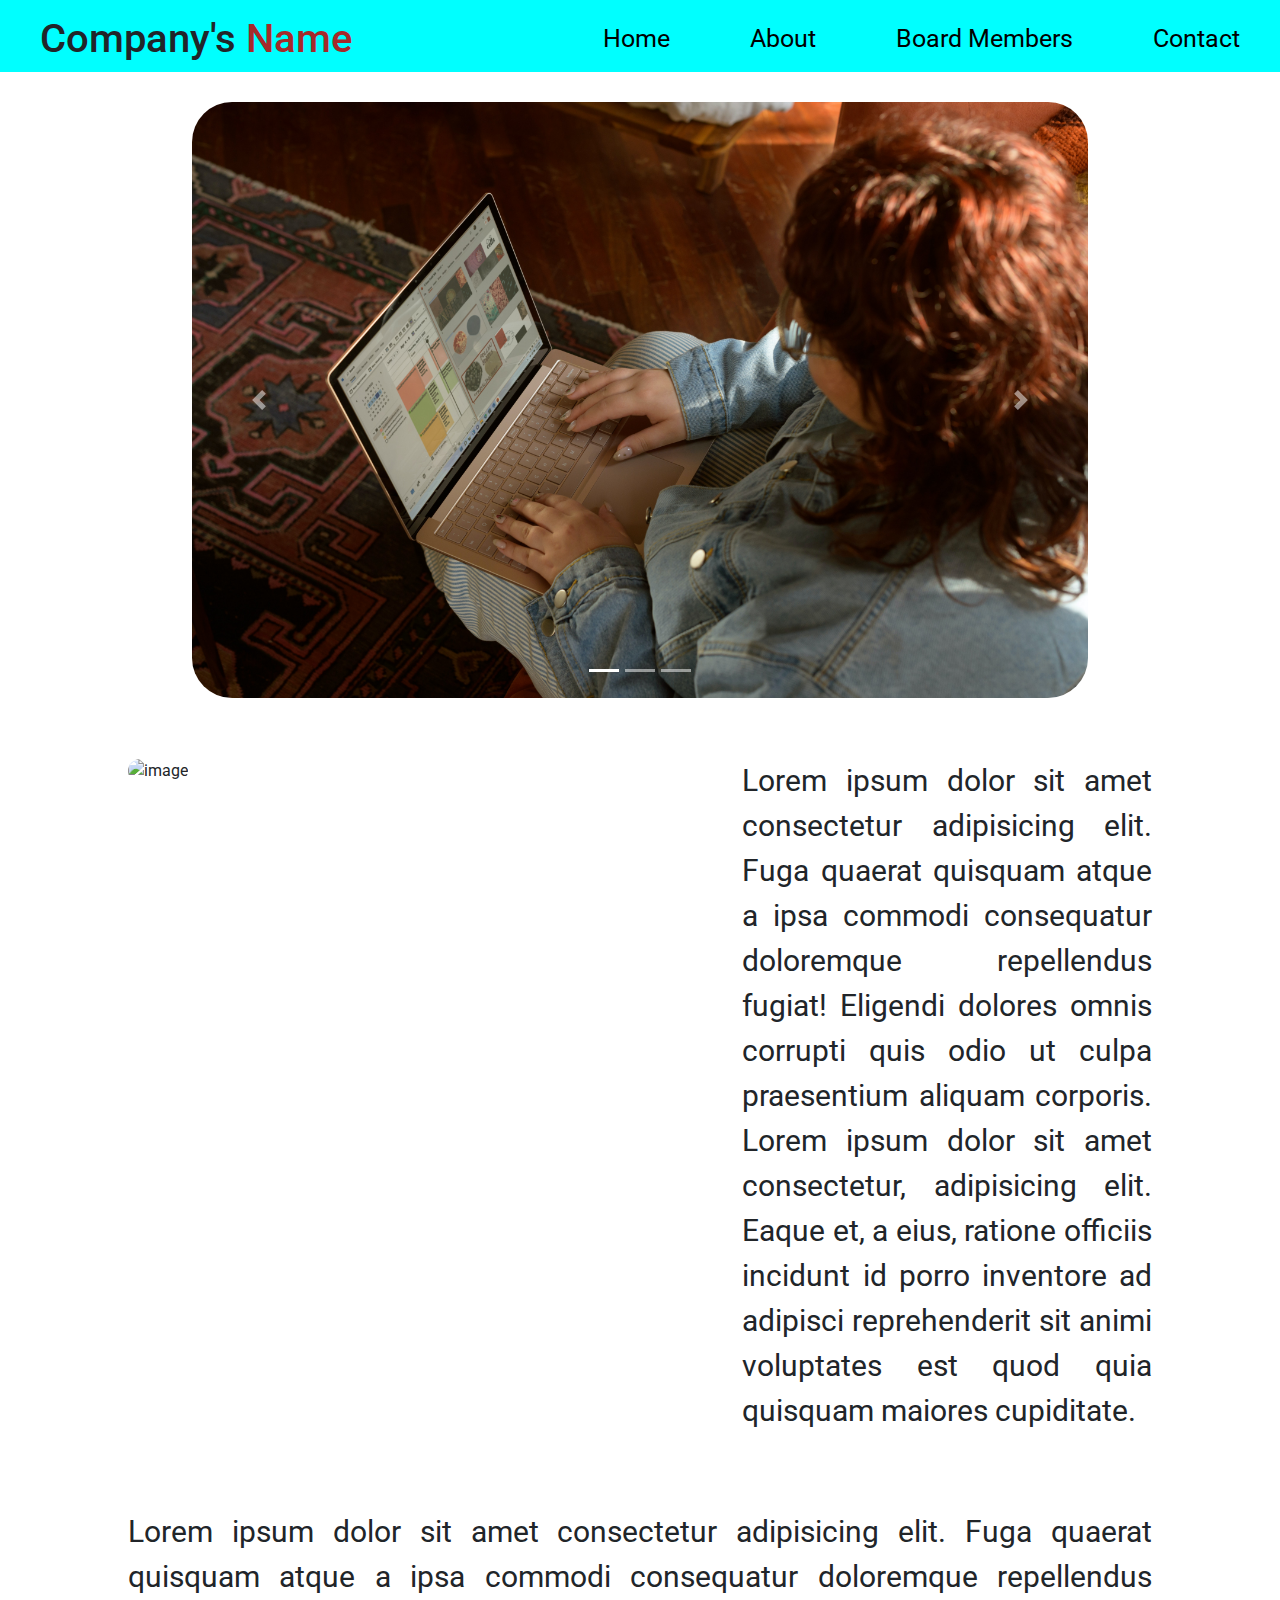
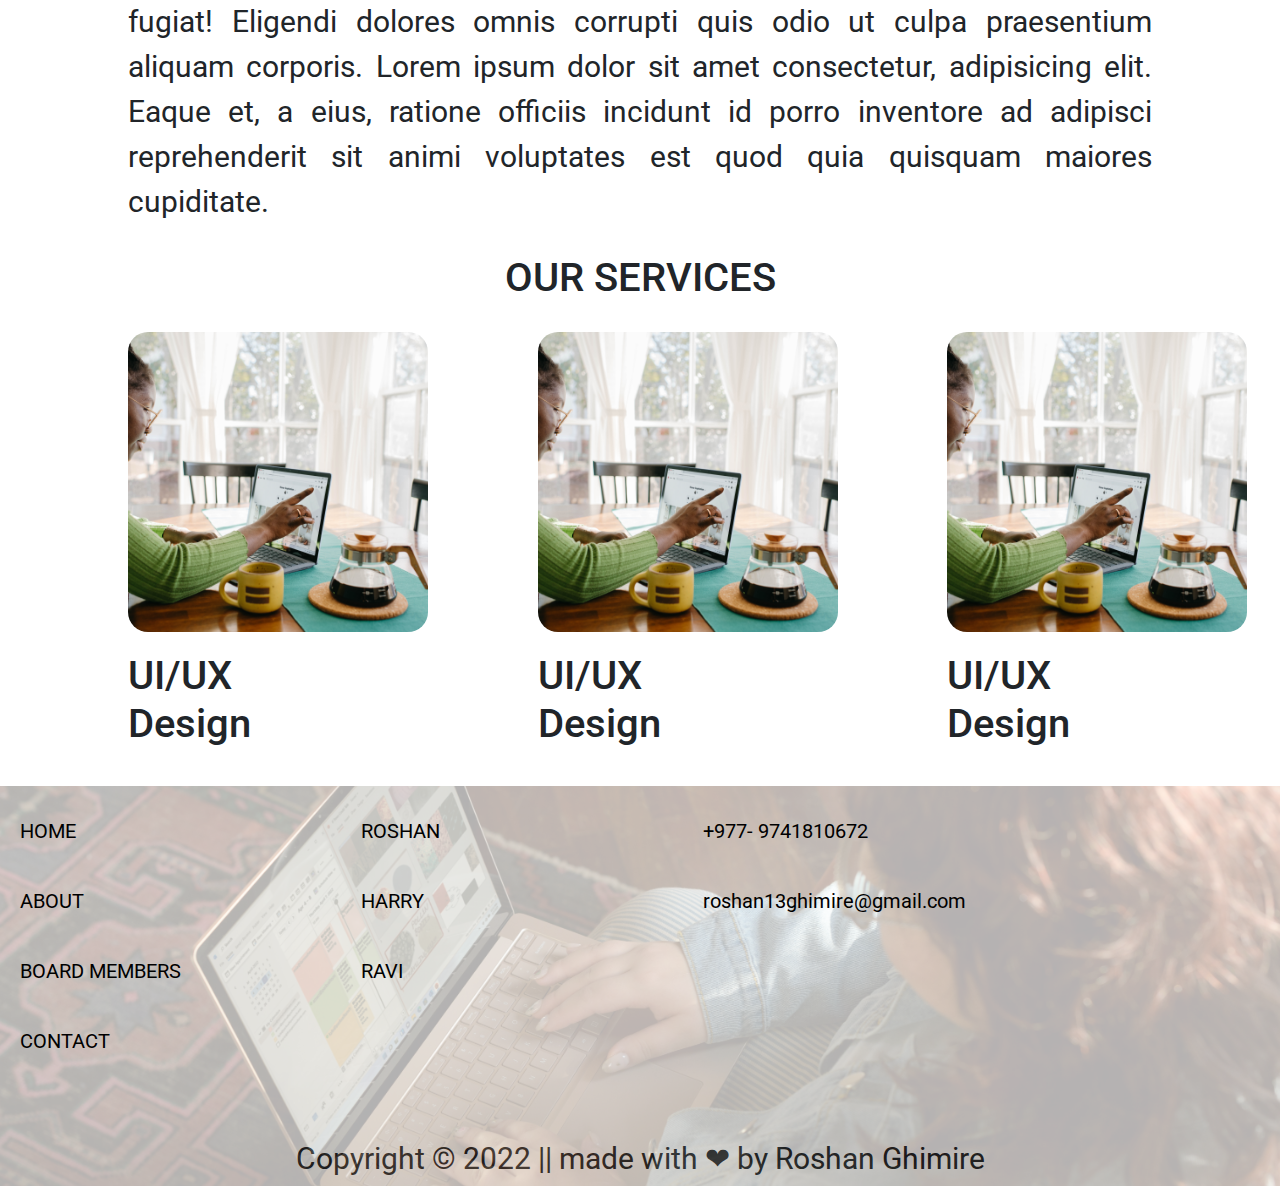
==== index.html @ 7d9ab2e5 "updated index.html" ====
<!DOCTYPE html>
<html lang="en">

<head>
    <meta charset="UTF-8">
    <meta http-equiv="X-UA-Compatible" content="IE=edge">
    <meta name="viewport" content="width=device-width, initial-scale=1, shrink-to-fit=no">
    <!-- <CSS> -->
    <link rel="stylesheet" href="style.css" />
    <!-- </CSS> -->

    <!-- <Font Awesome CDN> -->
    <link rel="stylesheet" href="https://cdnjs.cloudflare.com/ajax/libs/font-awesome/6.1.1/css/all.min.css"
        integrity="sha512-KfkfwYDsLkIlwQp6LFnl8zNdLGxu9YAA1QvwINks4PhcElQSvqcyVLLD9aMhXd13uQjoXtEKNosOWaZqXgel0g=="
        crossorigin="anonymous" referrerpolicy="no-referrer" />
    <!-- </Font Awesome CDN> -->

    <!-- <BOOTSTRAP> -->
    <link rel="stylesheet" href="https://cdn.jsdelivr.net/npm/bootstrap@4.3.1/dist/css/bootstrap.min.css"
        integrity="sha384-ggOyR0iXCbMQv3Xipma34MD+dH/1fQ784/j6cY/iJTQUOhcWr7x9JvoRxT2MZw1T" crossorigin="anonymous">
    <!-- </BOOTSTRAP> -->

    <title>Company Name || Home Page</title>
</head>

<body class="body">
    <!-- <Header> -->
    <div class="main">
        <header class="header flex flex-sb f-25">
            <div class="company-name f-20">
                <h1 class="company-name-text">Company's <span class="span-name">Name</span></h1>
            </div>
            <div class="nav" id="navbar">
                <ul class="nav-list">
                    <li class="nav-list-item"><a class="nav-list-item-links" href="#">Home</a></li>
                    <li class="nav-list-item"><a class="nav-list-item-links" href="#">About</a></li>
                    <li class="nav-list-item"><a class="nav-list-item-links" href="board.html">Board Members</a></li>
                    <li class="nav-list-item"><a class="nav-list-item-links" href="#">Contact</a></li>
                </ul>
            </div>
        </header>
        <a href="javascript:void(0);" class="icon" onclick="myFunction()"><i class="fa-solid fa-bars f-30"></i></a>


        <!-- </Header> -->

        <!-- <Carousel> -->

        <div id="carouselExampleIndicators" class="carousel slide wd-70" data-ride="carousel">
            <ol class="carousel-indicators">
                <li data-target="#carouselExampleIndicators" data-slide-to="0" class="active"></li>
                <li data-target="#carouselExampleIndicators" data-slide-to="1"></li>
                <li data-target="#carouselExampleIndicators" data-slide-to="2"></li>
            </ol>
            <div class="carousel-inner">
                <div class="carousel-item active">
                    <img class="d-block w-100" src="images/img3.jpg" alt="First slide">
                </div>
                <div class="carousel-item">
                    <img class="d-block w-100" src="images/img2.jpg" alt="Second slide">
                </div>
                <div class="carousel-item">
                    <img class="d-block w-100" src="images/img1.jpg" alt="Third slide">
                </div>
            </div>
            <a class="carousel-control-prev" href="#carouselExampleIndicators" role="button" data-slide="prev">
                <span class="carousel-control-prev-icon" aria-hidden="true"></span>
                <span class="sr-only">Previous</span>
            </a>
            <a class="carousel-control-next" href="#carouselExampleIndicators" role="button" data-slide="next">
                <span class="carousel-control-next-icon" aria-hidden="true"></span>
                <span class="sr-only">Next</span>
            </a>
        </div>
        <!-- </Carousel> -->

        <!-- <Image Text Section> -->
        <div class="image-text-section flex flex-sb wd-80 flex-col r-wd-95">
            <div class="image-section">
                <img class = "section-image" src="images/img2.jpg" height="424px" width="636px" alt="image" />
            </div>
            <div class="text-section wd-40">
                <p class="text text-justify f-30">Lorem ipsum dolor sit amet consectetur adipisicing elit. Fuga quaerat quisquam atque a
                    ipsa commodi consequatur doloremque repellendus fugiat! Eligendi dolores omnis corrupti quis odio ut
                    culpa praesentium aliquam corporis.
                    Lorem ipsum dolor sit amet consectetur, adipisicing elit. Eaque et, a eius, ratione officiis
                    incidunt id porro inventore ad adipisci reprehenderit sit animi voluptates est quod quia quisquam
                    maiores cupiditate.
                </p>
            </div>
        </div>
        <!-- </Image Text Section> -->

        <!-- <Only Text Section> -->

            <div class="only-text wd-80 r-wd-95">
                <p class="text text-justify f-30">Lorem ipsum dolor sit amet consectetur adipisicing elit. Fuga quaerat quisquam atque a
                    ipsa commodi consequatur doloremque repellendus fugiat! Eligendi dolores omnis corrupti quis odio ut
                    culpa praesentium aliquam corporis.
                    Lorem ipsum dolor sit amet consectetur, adipisicing elit. Eaque et, a eius, ratione officiis
                    incidunt id porro inventore ad adipisci reprehenderit sit animi voluptates est quod quia quisquam
                    maiores cupiditate.
                </p>
            </div>
        <!-- </Only Text Section> -->
    </div>

    <!-- <Services> -->

        <div class="services  wd-80">
            <div class="our-services">
                <h1 class="our-services-text">OUR SERVICES</h1>
            </div>
            <div class="services-content flex flex-sb flex-col r-wd-90">
                <div class="services-card wd-20 ">
                    <img src="images/img1.jpg" alt="images" height="300px" width="300px" />
                    <h1 class = "image-name r-fs-20">UI/UX Design</h1>
                </div>
                <div class="services-card wd-20 ">
                    <img src="images/img1.jpg" alt="images" height="300px" width="300px" />
                    <h1 class = "image-name r-fs-20">UI/UX Design</h1>
                </div>
                <div class="services-card wd-20 ">
                    <img src="images/img1.jpg" alt="images" height="300px" width="300px" />
                    <h1 class = "image-name r-fs-20">UI/UX Design</h1>
                </div>
            </div>
        </div>
    <!-- </Services> -->

    <!-- <Footer> -->
        <div class="footer">
            <img class  = "footer-image" src = "images/img3.jpg" height="100%"  width="100%"/>
            <div class="footer-navs flex flex-col">
                <div class="footer-nav">
                    <ul class="footer-nav-list">
                        <li class="footer-nav-list-item"><a href = "#" class  = "footer-nav-list-item-link" >HOME</a></li>
                        <li class="footer-nav-list-item"><a href = "#" class  = "footer-nav-list-item-link" >ABOUT</a></li>
                        <li class="footer-nav-list-item"><a href = "#" class  = "footer-nav-list-item-link" >BOARD MEMBERS</a></li>
                        <li class="footer-nav-list-item"><a href = "#" class  = "footer-nav-list-item-link" >CONTACT</a></li>
                    </ul>
                </div>
                <div class="footer-nav">
                    <ul class="footer-nav-list">
                        <li class="footer-nav-list-item"><a href = "#" class  = "footer-nav-list-item-link" >ROSHAN</a></li>
                        <li class="footer-nav-list-item"><a href = "#" class  = "footer-nav-list-item-link" >HARRY</a></li>
                        <li class="footer-nav-list-item"><a href = "#" class  = "footer-nav-list-item-link" >RAVI</a></li>
                    </ul>
                </div>
                <div class="footer-nav">
                    <ul class="footer-nav-list">
                        <li class="footer-nav-list-item"><a href = "#" class  = "footer-nav-list-item-link" >+977- 9741810672</a></li>
                        <li class="footer-nav-list-item"><a href = "#" class  = "footer-nav-list-item-link" >roshan13ghimire@gmail.com</a></li>
                    </ul>
                </div>
                
            </div>
            <div class = "copyright">Copyright © 2022 || made with ❤ by Roshan Ghimire</div>
        </div>
    <!-- </Footer> -->

    <!-- <BOOTSTRAP> -->
    <script src="https://code.jquery.com/jquery-3.3.1.slim.min.js"
        integrity="sha384-q8i/X+965DzO0rT7abK41JStQIAqVgRVzpbzo5smXKp4YfRvH+8abtTE1Pi6jizo"
        crossorigin="anonymous"></script>
    <script src="https://cdn.jsdelivr.net/npm/popper.js@1.14.7/dist/umd/popper.min.js"
        integrity="sha384-UO2eT0CpHqdSJQ6hJty5KVphtPhzWj9WO1clHTMGa3JDZwrnQq4sF86dIHNDz0W1"
        crossorigin="anonymous"></script>
    <script src="https://cdn.jsdelivr.net/npm/bootstrap@4.3.1/dist/js/bootstrap.min.js"
        integrity="sha384-JjSmVgyd0p3pXB1rRibZUAYoIIy6OrQ6VrjIEaFf/nJGzIxFDsf4x0xIM+B07jRM"
        crossorigin="anonymous"></script>
    <!-- </BOOTSTRAP> -->

    <!-- <JS> -->

    <script>
        function myFunction() {
            var x = document.getElementById("navbar");
            if (x.className === "nav") {
                x.className += " responsive";
            } else {
                x.className = "nav";
            }
        }
    </script>
    <!-- </JS> -->
</body>

</html>
---- style.css ----
@import url('https://fonts.googleapis.com/css2?family=Roboto&display=swap');

:root {
  --font:'Roboto', sans-serif;
  --darkblue: rgba(83, 117, 226, 0.96);
  --lightblue:rgba(83, 117, 226, 0.15);
  --grayfont:rgba(92, 97, 110, 1);
  --red:rgba(253, 84, 84, 0.98);
  --graybg:rgba(92, 97, 110, 1)
  --black:rgba(0, 0, 0, 1);
  --white:rgba(255,255,255,1);
}

*{
    margin:0px;
    padding:0px;
    font-family:var(--font);
    box-sizing: border-box;
}
.flex{
    display:flex;
}
.flex-sb{
   justify-content: space-between; 
}
.f-50{
    font-size: 50px;
}
.f-30{
    font-size: 30px;
}
.f-25{
    font-size: 25px;
}
.f-20{
    font-size: 20px;
}
.wd-20{
    width: 20%;
}
.wd-70{
    width:70%;
}
.wd-80{
    width:80%;
}
.wd-40{
    width: 40%;
}
.text-justify{
    text-align: justify;
}

/* NAV */
.main{
    position: relative;
}
.header{
    height:8vh;
    background-color: aqua;
}
.company-name{
    padding:15px 40px;
}
.span-name{
    color:brown
}
.nav-list{
    list-style: none;
}
.nav-list-item{
    float:left;
    padding:20px 40px;
    cursor:pointer;
}
.nav-list-item-links{
    color:black;  
    text-decoration: none;
}
.nav-list-item-links:hover{
    color:crimson;
}
.fa-solid.fa-bars {
    display: none;
    color:black;
    position: absolute;
    top:15px;
    right:7%;
    z-index:2;
}

/* Carousel */

.carousel{
    margin:30px auto;
}
.d-block{
    border-radius:40px;
}

/* Image-Text-Section */

.image-text-section{
    margin:60px auto;
}
.section-image{
    object-fit: cover;
    border-radius: 20px;
}

/* Only-Text-Section */

.only-text{
    margin:20px auto;
}

/* Services */

.services{
    margin:30px auto;
}
.our-services-text{
    text-align: center;
    margin:30px;
}
.services-content{
    flex-wrap: wrap;
}
.services-card img{
    border-radius:20px;
    object-fit: cover;
    margin-bottom: 20px;
}
.services-card img:hover{
    transform: scale(1.1);
}

/* Footer */

.footer{
    height:400px;
    position: relative;
    
}
.footer-image{
    object-fit: cover;
    opacity: 0.3;
}
.footer-navs{
    position: absolute;
    top:0;
    width:80%;
    margin:10px 20px;
}
.footer-nav{
    width: 40%;
}
.footer-nav-list-item{
    list-style-type: none;
    padding:20px 0px;
    
}
.footer-nav-list-item-link{
    font-size: 20px;
    color:black;

}
.copyright{
    font-size: 30px;
    margin-top:-50px;
    text-align: center;
}







@media screen and (max-width: 1200px) {
    .flex-col{
        flex-direction: column;
    }
    .company-name-text{
        padding:5px;
        font-size: 20px;
    }
    .nav-list-item{
        font-size: 20px;
        padding:20px;
    }
    .image-section{
        margin-right:30px;
    }
    .text{
        margin-top:0px;
        font-size:20px;
        margin-right:30px;
    }
    .r-wd-90{
        width: 90%;
    }
    .r-wd-100{
        width: 100%;
    }
    .image-name{
        text-align: left;
    }
    .services-card{
        width: 70%;
        margin:40px auto;
    }
    .services-card img{
        height: 400px;
        width:400px;
    }
    .footer{
        height:800px;
        position: relative;
        
    }

}

@media screen and (max-width: 997px) {
    .flex-col{
        flex-direction: column;
    }
    .r-wd-90{
        width: 90%;
    }
    .r-fs-20{
        font-size: 20px;
    }
    .main{
        position: relative;
    }
    .company-name-text{
        font-size: 23px;
    }
    .nav-list-item{
        display: none;
    }
    i{
        display: block !important;
    }
    .image-name{
        text-align: left;
    }

    .responsive .nav-list-item{
        float:none;
        display: block;
        color:black;
        text-align: left;
        margin-top:70px;
    }
    .responsive .nav-list{
        height:100vh;
        background-color: aqua;
        transition: all ease 1s;
        z-index:1;
    }
    .image-text-section{
        margin-right:40px;
    }
    .section-image{
        width: 90%;
    }
    .text-section{
        width: 90%;
        margin-left: 0px;
    }
    .only-text{
        margin-right: 40px;
    }
    .services-card{
        margin:40px auto;
    }
    .image-name{
        text-align: left;
    }
    .services-card img{
        height: 200px;
        width:200px;
    }
    .footer{
        height:800px;
        position: relative;   
    }
    .copyright{
        margin-top:-80px;
    }
    
}
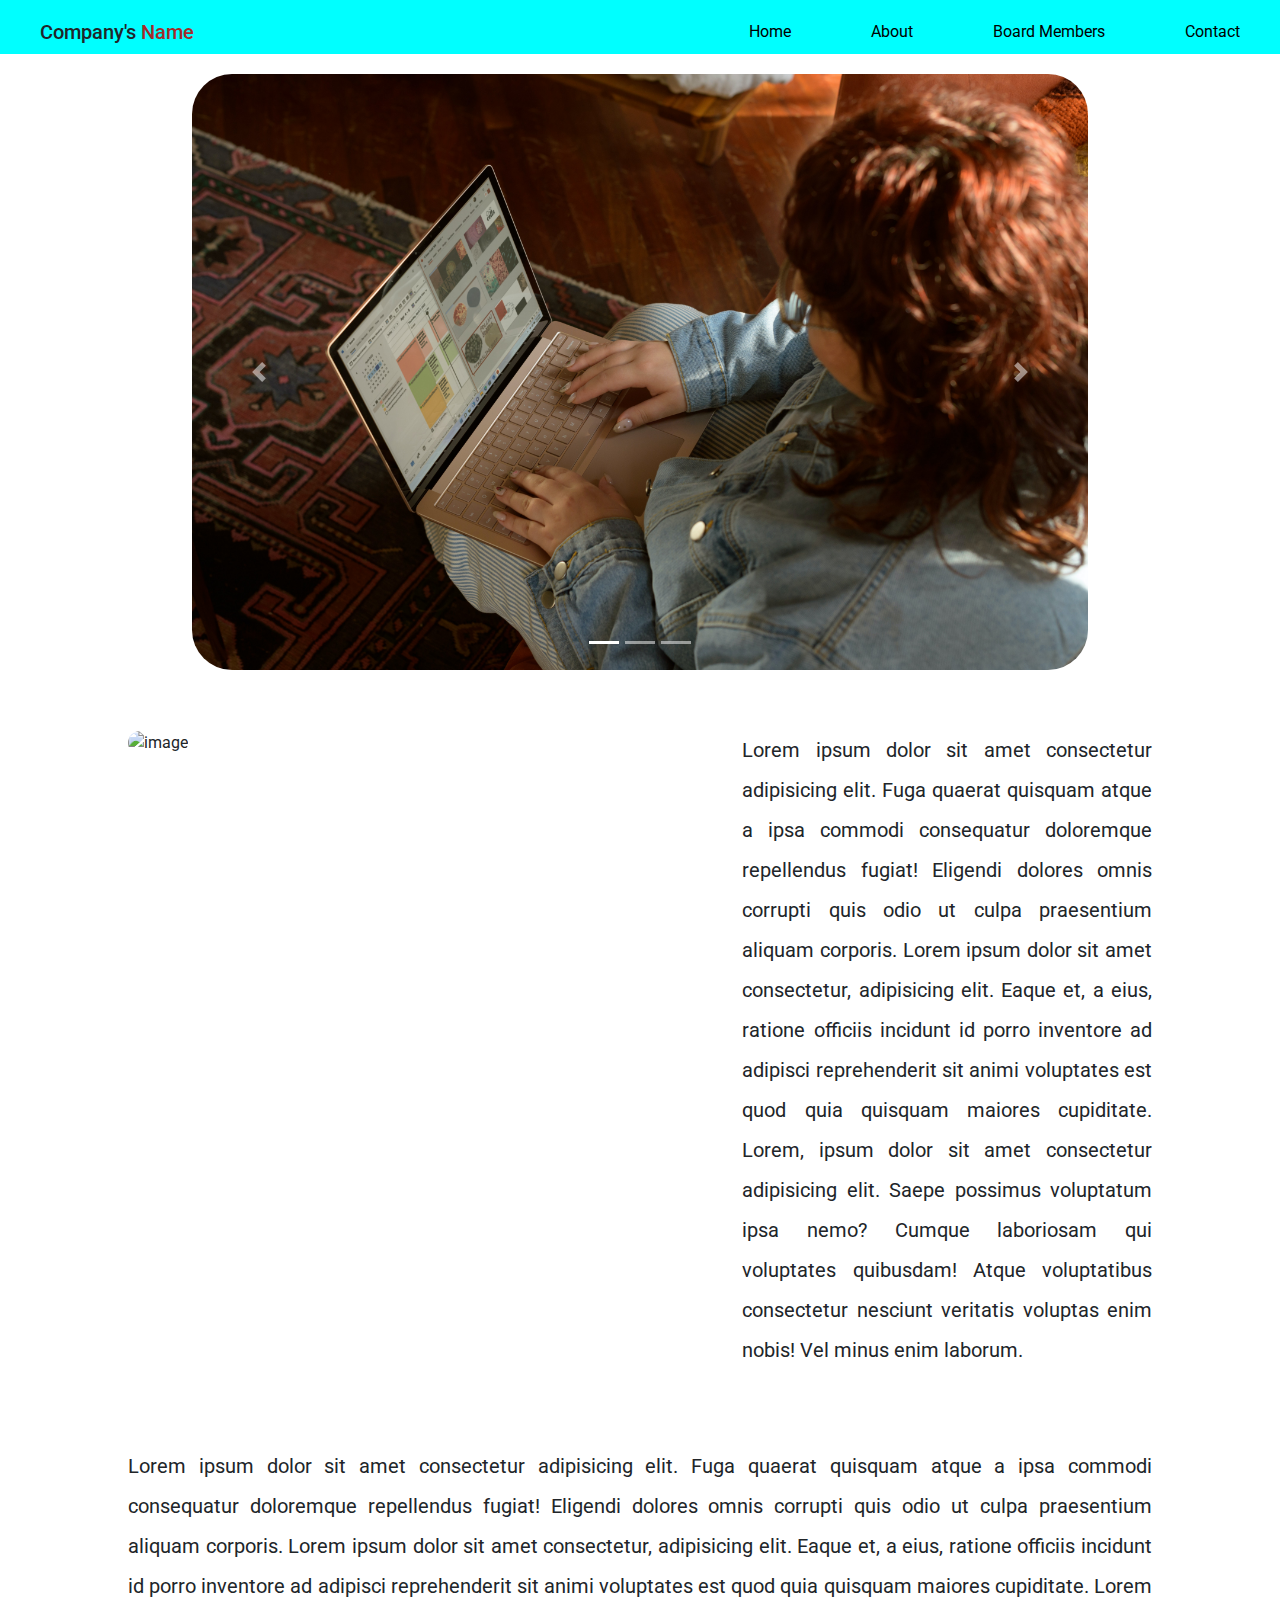
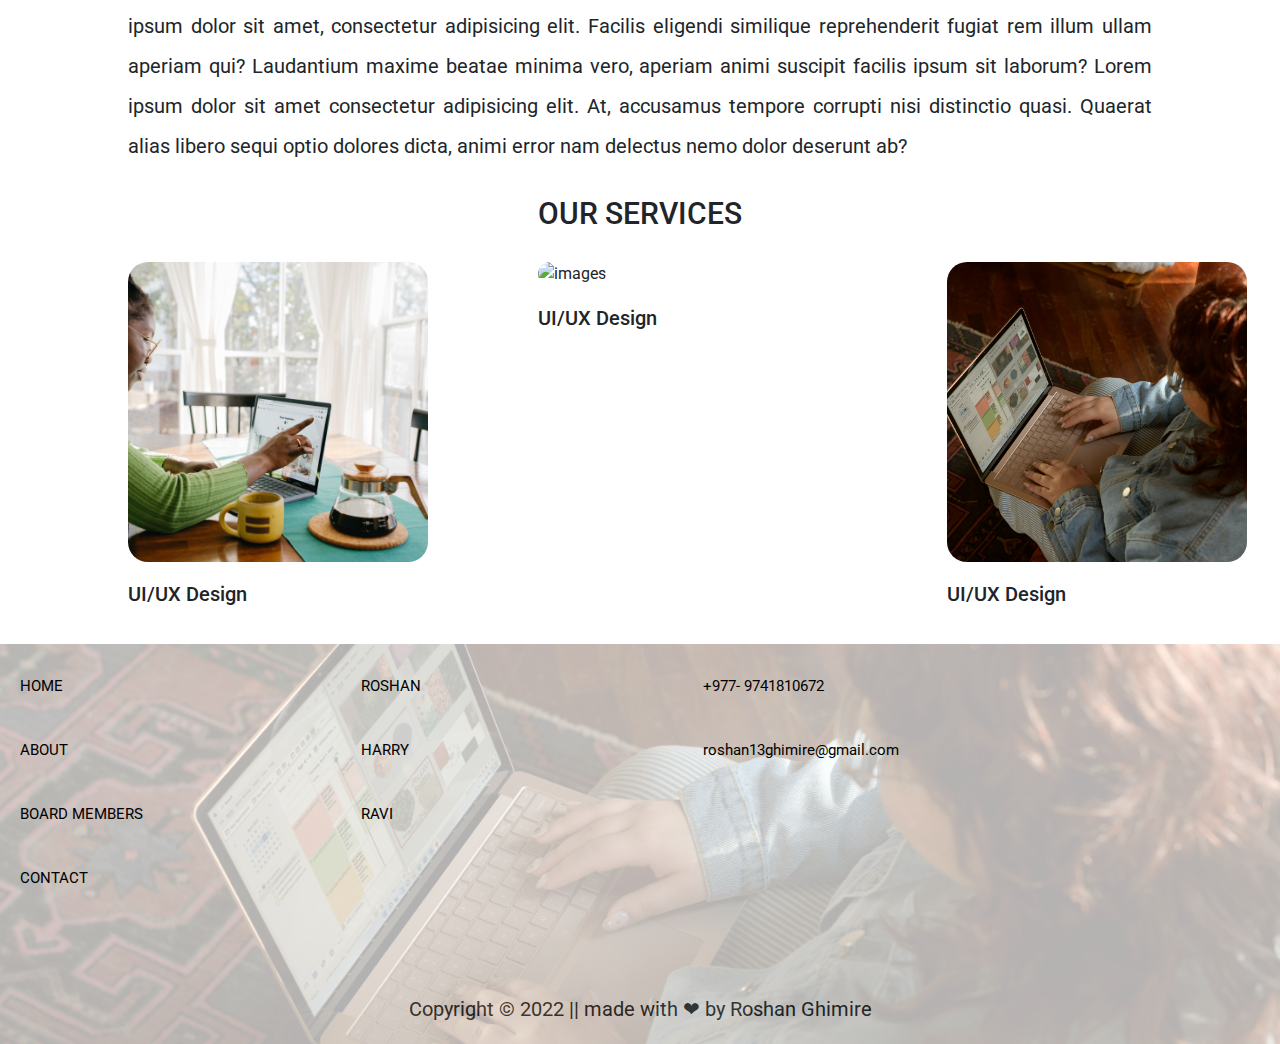
==== commit 1c9da698: "Updated Font size and Line Height" ====
--- a/index.html
+++ b/index.html
@@ -26,16 +26,18 @@
 <body class="body">
     <!-- <Header> -->
     <div class="main">
-        <header class="header flex flex-sb f-25">
-            <div class="company-name f-20">
-                <h1 class="company-name-text">Company's <span class="span-name">Name</span></h1>
+        <header class="header flex flex-sb">
+            <div class="company-name">
+                <h1 class="company-name-text f-20">Company's <span class="span-name">Name</span></h1>
             </div>
             <div class="nav" id="navbar">
                 <ul class="nav-list">
                     <li class="nav-list-item"><a class="nav-list-item-links" href="#">Home</a></li>
-                    <li class="nav-list-item"><a class="nav-list-item-links" href="#">About</a></li>
-                    <li class="nav-list-item"><a class="nav-list-item-links" href="board.html">Board Members</a></li>
-                    <li class="nav-list-item"><a class="nav-list-item-links" href="#">Contact</a></li>
+                    <li class="nav-list-item"><a class="nav-list-item-links" href="pages/about-us.html">About</a></li>
+                    <li class="nav-list-item"><a class="nav-list-item-links" href="pages/board.html">Board Members</a>
+                    </li>
+                    <li class="nav-list-item"><a class="nav-list-item-links" href="pages/contact-us.html">Contact</a>
+                    </li>
                 </ul>
             </div>
         </header>
@@ -77,15 +79,19 @@
         <!-- <Image Text Section> -->
         <div class="image-text-section flex flex-sb wd-80 flex-col r-wd-95">
             <div class="image-section">
-                <img class = "section-image" src="images/img2.jpg" height="424px" width="636px" alt="image" />
+                <img class="section-image" src="images/img2.jpg" height="424px" width="636px" alt="image" />
             </div>
             <div class="text-section wd-40">
-                <p class="text text-justify f-30">Lorem ipsum dolor sit amet consectetur adipisicing elit. Fuga quaerat quisquam atque a
+                <p class="text text-justify f-20">Lorem ipsum dolor sit amet consectetur adipisicing elit. Fuga quaerat
+                    quisquam atque a
                     ipsa commodi consequatur doloremque repellendus fugiat! Eligendi dolores omnis corrupti quis odio ut
                     culpa praesentium aliquam corporis.
                     Lorem ipsum dolor sit amet consectetur, adipisicing elit. Eaque et, a eius, ratione officiis
                     incidunt id porro inventore ad adipisci reprehenderit sit animi voluptates est quod quia quisquam
                     maiores cupiditate.
+                    Lorem, ipsum dolor sit amet consectetur adipisicing elit. Saepe possimus voluptatum ipsa nemo?
+                    Cumque laboriosam qui voluptates quibusdam! Atque voluptatibus consectetur nesciunt veritatis
+                    voluptas enim nobis! Vel minus enim laborum.
                 </p>
             </div>
         </div>
@@ -93,70 +99,79 @@
 
         <!-- <Only Text Section> -->
 
-            <div class="only-text wd-80 r-wd-95">
-                <p class="text text-justify f-30">Lorem ipsum dolor sit amet consectetur adipisicing elit. Fuga quaerat quisquam atque a
-                    ipsa commodi consequatur doloremque repellendus fugiat! Eligendi dolores omnis corrupti quis odio ut
-                    culpa praesentium aliquam corporis.
-                    Lorem ipsum dolor sit amet consectetur, adipisicing elit. Eaque et, a eius, ratione officiis
-                    incidunt id porro inventore ad adipisci reprehenderit sit animi voluptates est quod quia quisquam
-                    maiores cupiditate.
-                </p>
-            </div>
+        <div class="only-text wd-80 r-wd-95">
+            <p class="text text-justify f-20">Lorem ipsum dolor sit amet consectetur adipisicing elit. Fuga quaerat
+                quisquam atque a
+                ipsa commodi consequatur doloremque repellendus fugiat! Eligendi dolores omnis corrupti quis odio ut
+                culpa praesentium aliquam corporis.
+                Lorem ipsum dolor sit amet consectetur, adipisicing elit. Eaque et, a eius, ratione officiis
+                incidunt id porro inventore ad adipisci reprehenderit sit animi voluptates est quod quia quisquam
+                maiores cupiditate.
+                Lorem ipsum dolor sit amet, consectetur adipisicing elit. Facilis eligendi similique reprehenderit
+                fugiat rem illum ullam aperiam qui? Laudantium maxime beatae minima vero, aperiam animi suscipit facilis
+                ipsum sit laborum?
+                Lorem ipsum dolor sit amet consectetur adipisicing elit. At, accusamus tempore corrupti nisi distinctio
+                quasi. Quaerat alias libero sequi optio dolores dicta, animi error nam delectus nemo dolor deserunt ab?
+            </p>
+        </div>
         <!-- </Only Text Section> -->
     </div>
 
     <!-- <Services> -->
 
-        <div class="services  wd-80">
-            <div class="our-services">
-                <h1 class="our-services-text">OUR SERVICES</h1>
-            </div>
-            <div class="services-content flex flex-sb flex-col r-wd-90">
-                <div class="services-card wd-20 ">
-                    <img src="images/img1.jpg" alt="images" height="300px" width="300px" />
-                    <h1 class = "image-name r-fs-20">UI/UX Design</h1>
-                </div>
-                <div class="services-card wd-20 ">
-                    <img src="images/img1.jpg" alt="images" height="300px" width="300px" />
-                    <h1 class = "image-name r-fs-20">UI/UX Design</h1>
-                </div>
-                <div class="services-card wd-20 ">
-                    <img src="images/img1.jpg" alt="images" height="300px" width="300px" />
-                    <h1 class = "image-name r-fs-20">UI/UX Design</h1>
-                </div>
-            </div>
-        </div>
+    <div class="services  wd-80">
+        <div class="our-services">
+            <h1 class="our-services-text f-30">OUR SERVICES</h1>
+        </div>
+        <div class="services-content flex flex-sb flex-col r-wd-90">
+            <div class="services-card wd-20 ">
+                <img src="images/img1.jpg" alt="images" height="300px" width="300px" />
+                <h1 class="image-name f-20 r-fs-20">UI/UX Design</h1>
+            </div>
+            <div class="services-card wd-20 ">
+                <img src="images/img2.jpg" alt="images" height="300px" width="300px" />
+                <h1 class="image-name f-20 r-fs-20">UI/UX Design</h1>
+            </div>
+            <div class="services-card wd-20 ">
+                <img src="images/img3.jpg" alt="images" height="300px" width="300px" />
+                <h1 class="image-name f-20 r-fs-20">UI/UX Design</h1>
+            </div>
+        </div>
+    </div>
     <!-- </Services> -->
 
     <!-- <Footer> -->
-        <div class="footer">
-            <img class  = "footer-image" src = "images/img3.jpg" height="100%"  width="100%"/>
-            <div class="footer-navs flex flex-col">
-                <div class="footer-nav">
-                    <ul class="footer-nav-list">
-                        <li class="footer-nav-list-item"><a href = "#" class  = "footer-nav-list-item-link" >HOME</a></li>
-                        <li class="footer-nav-list-item"><a href = "#" class  = "footer-nav-list-item-link" >ABOUT</a></li>
-                        <li class="footer-nav-list-item"><a href = "#" class  = "footer-nav-list-item-link" >BOARD MEMBERS</a></li>
-                        <li class="footer-nav-list-item"><a href = "#" class  = "footer-nav-list-item-link" >CONTACT</a></li>
-                    </ul>
-                </div>
-                <div class="footer-nav">
-                    <ul class="footer-nav-list">
-                        <li class="footer-nav-list-item"><a href = "#" class  = "footer-nav-list-item-link" >ROSHAN</a></li>
-                        <li class="footer-nav-list-item"><a href = "#" class  = "footer-nav-list-item-link" >HARRY</a></li>
-                        <li class="footer-nav-list-item"><a href = "#" class  = "footer-nav-list-item-link" >RAVI</a></li>
-                    </ul>
-                </div>
-                <div class="footer-nav">
-                    <ul class="footer-nav-list">
-                        <li class="footer-nav-list-item"><a href = "#" class  = "footer-nav-list-item-link" >+977- 9741810672</a></li>
-                        <li class="footer-nav-list-item"><a href = "#" class  = "footer-nav-list-item-link" >roshan13ghimire@gmail.com</a></li>
-                    </ul>
-                </div>
-                
-            </div>
-            <div class = "copyright">Copyright © 2022 || made with ❤ by Roshan Ghimire</div>
-        </div>
+    <div class="footer">
+        <img class="footer-image" src="images/img3.jpg" height="100%" width="100%" />
+        <div class="footer-navs flex flex-col">
+            <div class="footer-nav">
+                <ul class="footer-nav-list">
+                    <li class="footer-nav-list-item"><a href="#" class="footer-nav-list-item-link">HOME</a></li>
+                    <li class="footer-nav-list-item"><a href="#" class="footer-nav-list-item-link">ABOUT</a></li>
+                    <li class="footer-nav-list-item"><a href="#" class="footer-nav-list-item-link">BOARD MEMBERS</a>
+                    </li>
+                    <li class="footer-nav-list-item"><a href="#" class="footer-nav-list-item-link">CONTACT</a></li>
+                </ul>
+            </div>
+            <div class="footer-nav">
+                <ul class="footer-nav-list">
+                    <li class="footer-nav-list-item"><a href="#" class="footer-nav-list-item-link">ROSHAN</a></li>
+                    <li class="footer-nav-list-item"><a href="#" class="footer-nav-list-item-link">HARRY</a></li>
+                    <li class="footer-nav-list-item"><a href="#" class="footer-nav-list-item-link">RAVI</a></li>
+                </ul>
+            </div>
+            <div class="footer-nav">
+                <ul class="footer-nav-list">
+                    <li class="footer-nav-list-item"><a href="#" class="footer-nav-list-item-link">+977- 9741810672</a>
+                    </li>
+                    <li class="footer-nav-list-item"><a href="#"
+                            class="footer-nav-list-item-link">roshan13ghimire@gmail.com</a></li>
+                </ul>
+            </div>
+
+        </div>
+        <div class="copyright">Copyright © 2022 || made with ❤ by Roshan Ghimire</div>
+    </div>
     <!-- </Footer> -->
 
     <!-- <BOOTSTRAP> -->
--- a/style.css
+++ b/style.css
@@ -35,6 +35,9 @@
 .f-20{
     font-size: 20px;
 }
+.f-15{
+    font-size: 15px;
+}
 .wd-20{
     width: 20%;
 }
@@ -56,11 +59,11 @@
     position: relative;
 }
 .header{
-    height:8vh;
+    height:6vh;
     background-color: aqua;
 }
 .company-name{
-    padding:15px 40px;
+    padding:20px 40px;
 }
 .span-name{
     color:brown
@@ -92,7 +95,7 @@
 /* Carousel */
 
 .carousel{
-    margin:30px auto;
+    margin:20px auto;
 }
 .d-block{
     border-radius:40px;
@@ -106,8 +109,12 @@
 .section-image{
     object-fit: cover;
     border-radius: 20px;
-}
-
+    height: auto;
+
+}
+.text{
+    line-height: 200%;
+}
 /* Only-Text-Section */
 
 .only-text{
@@ -161,15 +168,153 @@
     
 }
 .footer-nav-list-item-link{
+    font-size: 15px;
+    color:black;
+
+}
+.copyright{
     font-size: 20px;
-    color:black;
-
-}
-.copyright{
-    font-size: 30px;
     margin-top:-50px;
     text-align: center;
 }
+/* Static Banner */
+.banner{
+    width: 70%;
+    margin: 20px auto; 
+}
+.banner-image{
+    object-fit: cover;
+    border-radius: 20px;
+    width:100%;
+    max-height: 850px !important;
+}
+
+/* Board Member */
+
+.board-section{
+    margin:30px auto;
+}
+.our-board-text{
+    text-align: center;
+}
+.board-members img:hover{
+    opacity:0.5;
+}
+.president{
+    margin:30px auto;
+    position: relative;
+}
+.president-name{
+    position: absolute;
+    top: 50%;
+    left:10%;
+    display: none;
+}
+.president img:hover + .president-name{
+    display: block;
+    animation: mymove 2s;
+    animation-iteration-count: 1
+}
+.v-president{
+    margin:30px auto;
+    position: relative;
+}
+.v-president-name{
+    position: absolute;
+    top: 50%;
+    left:10%;
+    display: none;
+}
+.v-president img:hover + .v-president-name{
+    display: block;
+    animation: mymove 2s;
+    animation-iteration-count: 1
+}
+.emp{
+    margin:30px auto;
+    position: relative;
+}
+.emp-name{
+    position: absolute;
+    top: 50%;
+    left:10%;
+    display: none;
+}
+.emp img:hover + .emp-name{
+    display: block;
+    animation: mymove 2s;
+    animation-iteration-count: 1
+}
+
+/* Contact */
+.contact{
+    margin:30px auto;
+}
+.contact-form{
+    width:50%;
+    margin:0px auto;
+    font-size: 18px;
+    border-radius: 20px;
+    color: var(--grayfont);
+    border: 5px solid var(--lightblue);
+    box-shadow: 1px 2px 5px 5px var(--lightblue);
+    -webkit-box-shadow: 1px 2px 5px 5px var(--lightblue);
+    -moz-box-shadow: 1px 2px 5px 5px var(--lightblue);
+}
+.form{
+    padding:15px 15px; 
+}
+.form h4{
+    margin:20px 0px;
+}
+.input{
+    width:60%;
+    padding:15px 15px;
+    border-radius: 20px;
+    border: none;
+    outline: none;
+    background-color: var(--lightblue);
+}
+.submit-button{
+    width: 20%;
+    margin:0px auto;
+    padding-bottom: 20px;
+
+}
+.button{
+    padding:10px 30px;
+    border-radius: 20px;
+    background-color: #5778e2;
+    border: none;
+    outline: none;
+    color:white;
+    cursor: pointer;
+    font-size: 20px;
+}
+.address{
+    text-align: center;
+}
+
+/* About */
+
+.about{
+    margin:30px auto;
+}
+.h-text{
+    margin-bottom: 20px;
+    line-height: 1.6;
+}
+.colorful{
+    color:red;
+    font-weight: bold;
+    text-transform: uppercase;
+}
+
+@keyframes mymove {
+    from {top: 0px;}
+    to {top: 200px;}
+  }
+
 
 
 
@@ -180,6 +325,9 @@
 @media screen and (max-width: 1200px) {
     .flex-col{
         flex-direction: column;
+    }
+    .r-wd-85{
+        width: 85%;
     }
     .company-name-text{
         padding:5px;
@@ -219,6 +367,14 @@
         position: relative;
         
     }
+    .board-members img{
+        height: 400px;
+        width: 400px;
+    }
+    .map{
+        margin:40px 50px;
+    }
+    
 
 }
 
@@ -228,6 +384,12 @@
     }
     .r-wd-90{
         width: 90%;
+    }
+    .r-wd-85{
+        width: 85%;
+    }
+    .r-wd-30{
+        width: 30%;
     }
     .r-fs-20{
         font-size: 20px;
@@ -291,6 +453,13 @@
     .copyright{
         margin-top:-80px;
     }
+    .board-members img{
+        height: 300px;
+        width: 300px;
+    }
+    .map{
+        margin:40px 50px;
+    }
     
 }
 
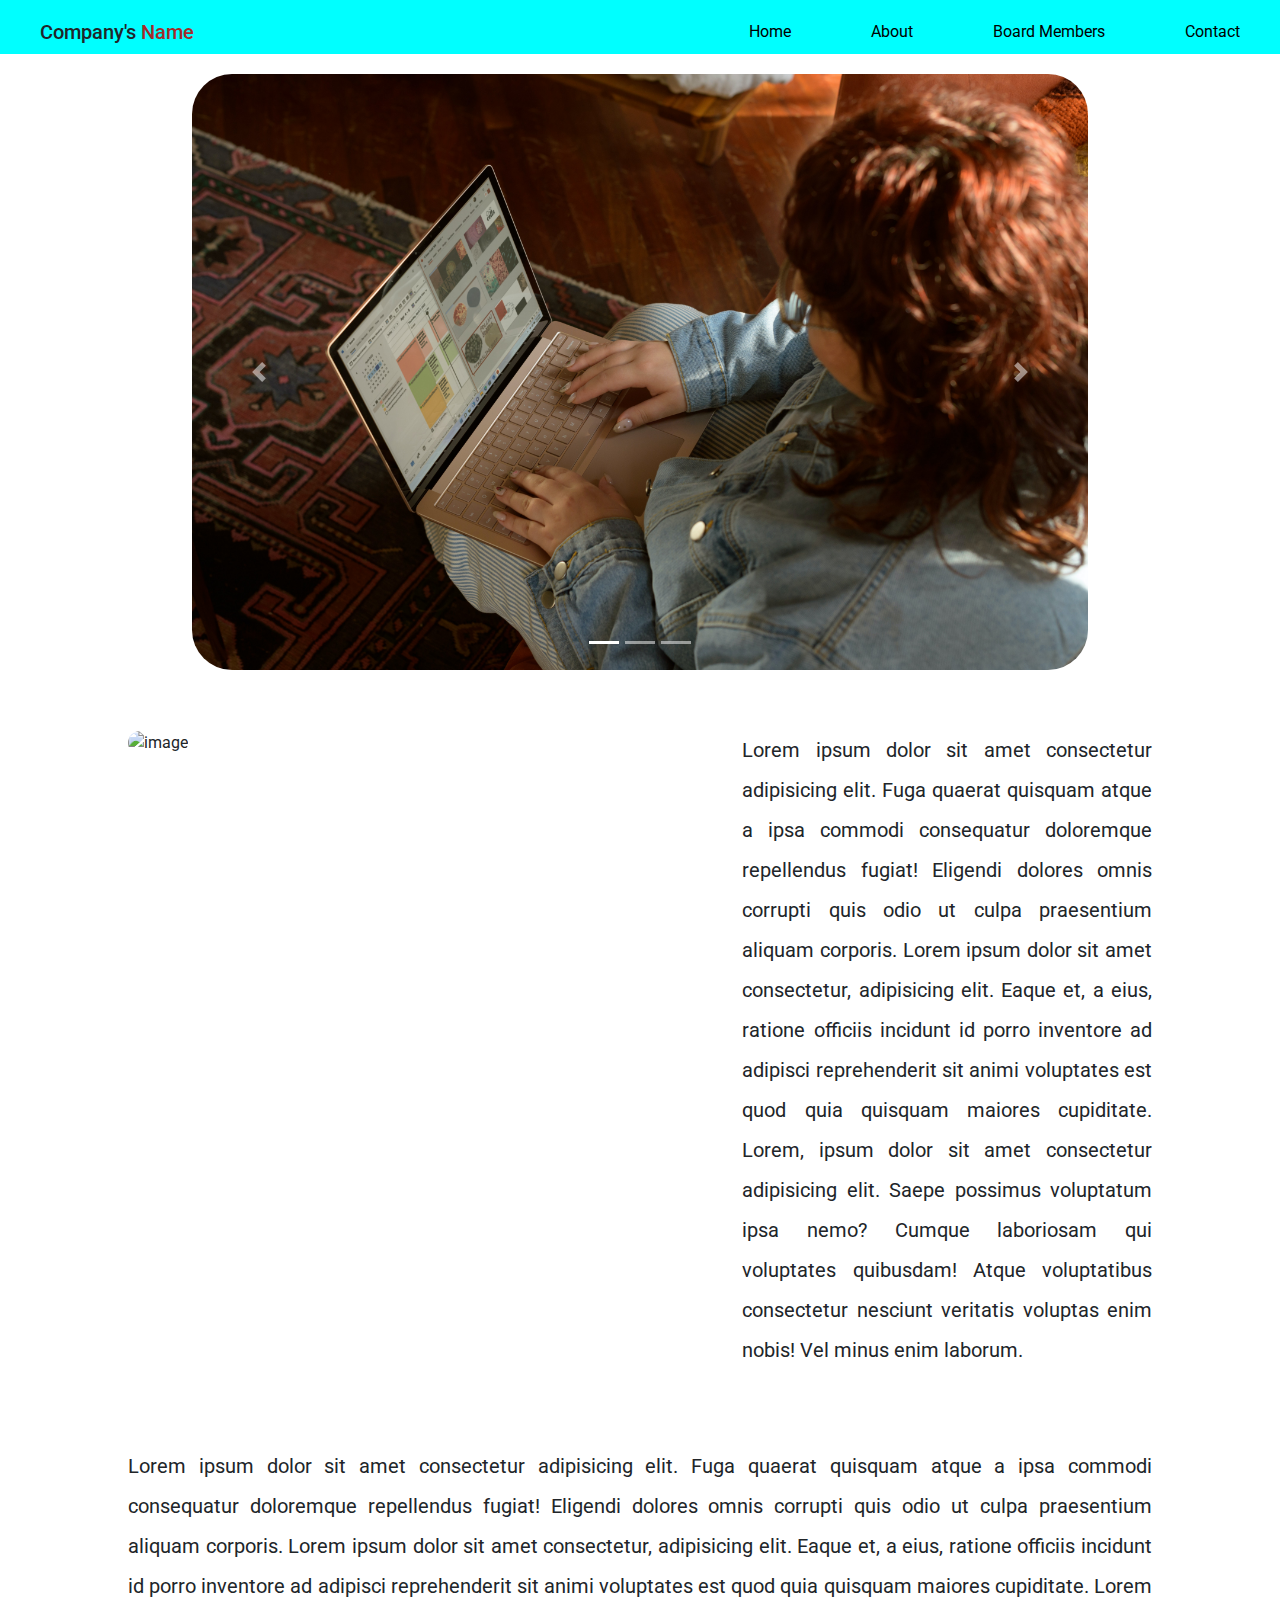
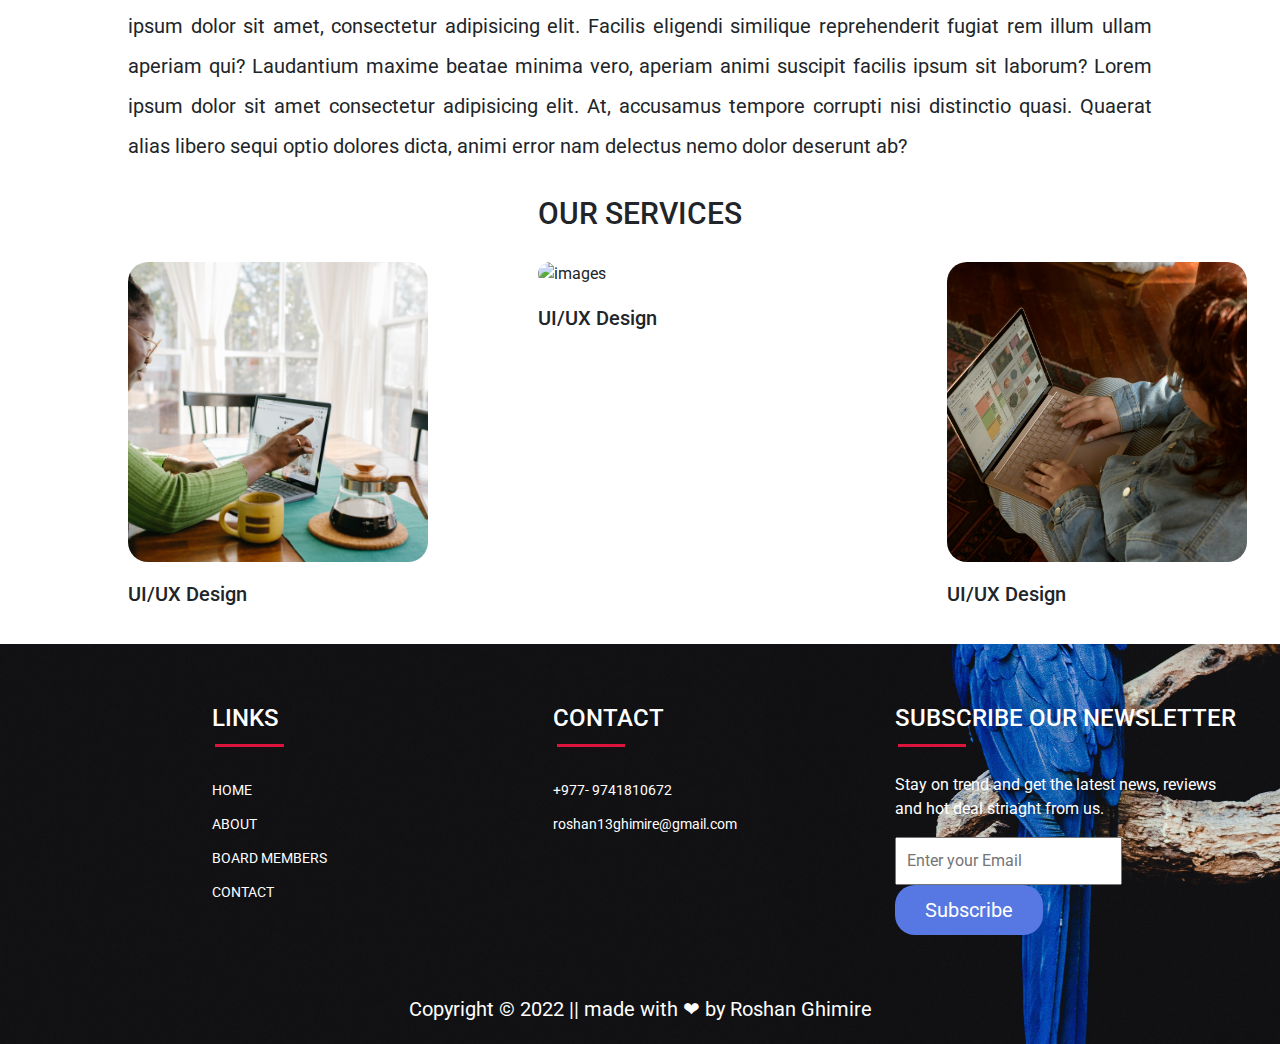
==== commit 9db78767: "Updated Footer" ====
--- a/index.html
+++ b/index.html
@@ -142,9 +142,10 @@
 
     <!-- <Footer> -->
     <div class="footer">
-        <img class="footer-image" src="images/img3.jpg" height="100%" width="100%" />
+        <img class="footer-image" src="images/footer.jpg" height="100%" width="100%" />
         <div class="footer-navs flex flex-col">
             <div class="footer-nav">
+                <h4 class="footer-links-text">LINKS</h4>
                 <ul class="footer-nav-list">
                     <li class="footer-nav-list-item"><a href="#" class="footer-nav-list-item-link">HOME</a></li>
                     <li class="footer-nav-list-item"><a href="#" class="footer-nav-list-item-link">ABOUT</a></li>
@@ -154,19 +155,18 @@
                 </ul>
             </div>
             <div class="footer-nav">
-                <ul class="footer-nav-list">
-                    <li class="footer-nav-list-item"><a href="#" class="footer-nav-list-item-link">ROSHAN</a></li>
-                    <li class="footer-nav-list-item"><a href="#" class="footer-nav-list-item-link">HARRY</a></li>
-                    <li class="footer-nav-list-item"><a href="#" class="footer-nav-list-item-link">RAVI</a></li>
-                </ul>
-            </div>
-            <div class="footer-nav">
+                <h4 class="footer-links-text">CONTACT</h4>
                 <ul class="footer-nav-list">
                     <li class="footer-nav-list-item"><a href="#" class="footer-nav-list-item-link">+977- 9741810672</a>
                     </li>
-                    <li class="footer-nav-list-item"><a href="#"
-                            class="footer-nav-list-item-link">roshan13ghimire@gmail.com</a></li>
+                    <li class="footer-nav-list-item"><a href="#" class="footer-nav-list-item-link">roshan13ghimire@gmail.com</a></li>
                 </ul>
+            </div>
+            <div class="footer-nav">
+                <h4 class="footer-links-text">SUBSCRIBE OUR NEWSLETTER</h4>
+                <p>Stay on trend and get the latest news, reviews and hot deal striaght from us.</p>
+                <input class = "input1" style ="padding: 10px;" type="text" placeholder="Enter your Email" />
+                <button class = "button">Subscribe</button>
             </div>
 
         </div>
--- a/style.css
+++ b/style.css
@@ -147,29 +147,45 @@
 .footer{
     height:400px;
     position: relative;
+    color:white;
     
 }
 .footer-image{
     object-fit: cover;
-    opacity: 0.3;
 }
 .footer-navs{
     position: absolute;
-    top:0;
+    top:15%;
+    left:15%;
     width:80%;
-    margin:10px 20px;
+    margin:0px 20px;
 }
 .footer-nav{
     width: 40%;
 }
 .footer-nav-list-item{
     list-style-type: none;
-    padding:20px 0px;
+    padding:5px 0px;
+   
+}
+.footer-nav-list-item-link{
+    font-size: 14px; 
+    color: white;
     
-}
-.footer-nav-list-item-link{
-    font-size: 15px;
-    color:black;
+
+}
+.footer-links-text{
+    position: relative;
+    margin-bottom: 40px;
+}
+.footer-links-text::after{
+    content: "";
+    position: absolute;
+    bottom: -50%;
+    right:79%;
+    height: 3px;
+    width:20%;
+    background-color: crimson;
 
 }
 .copyright{
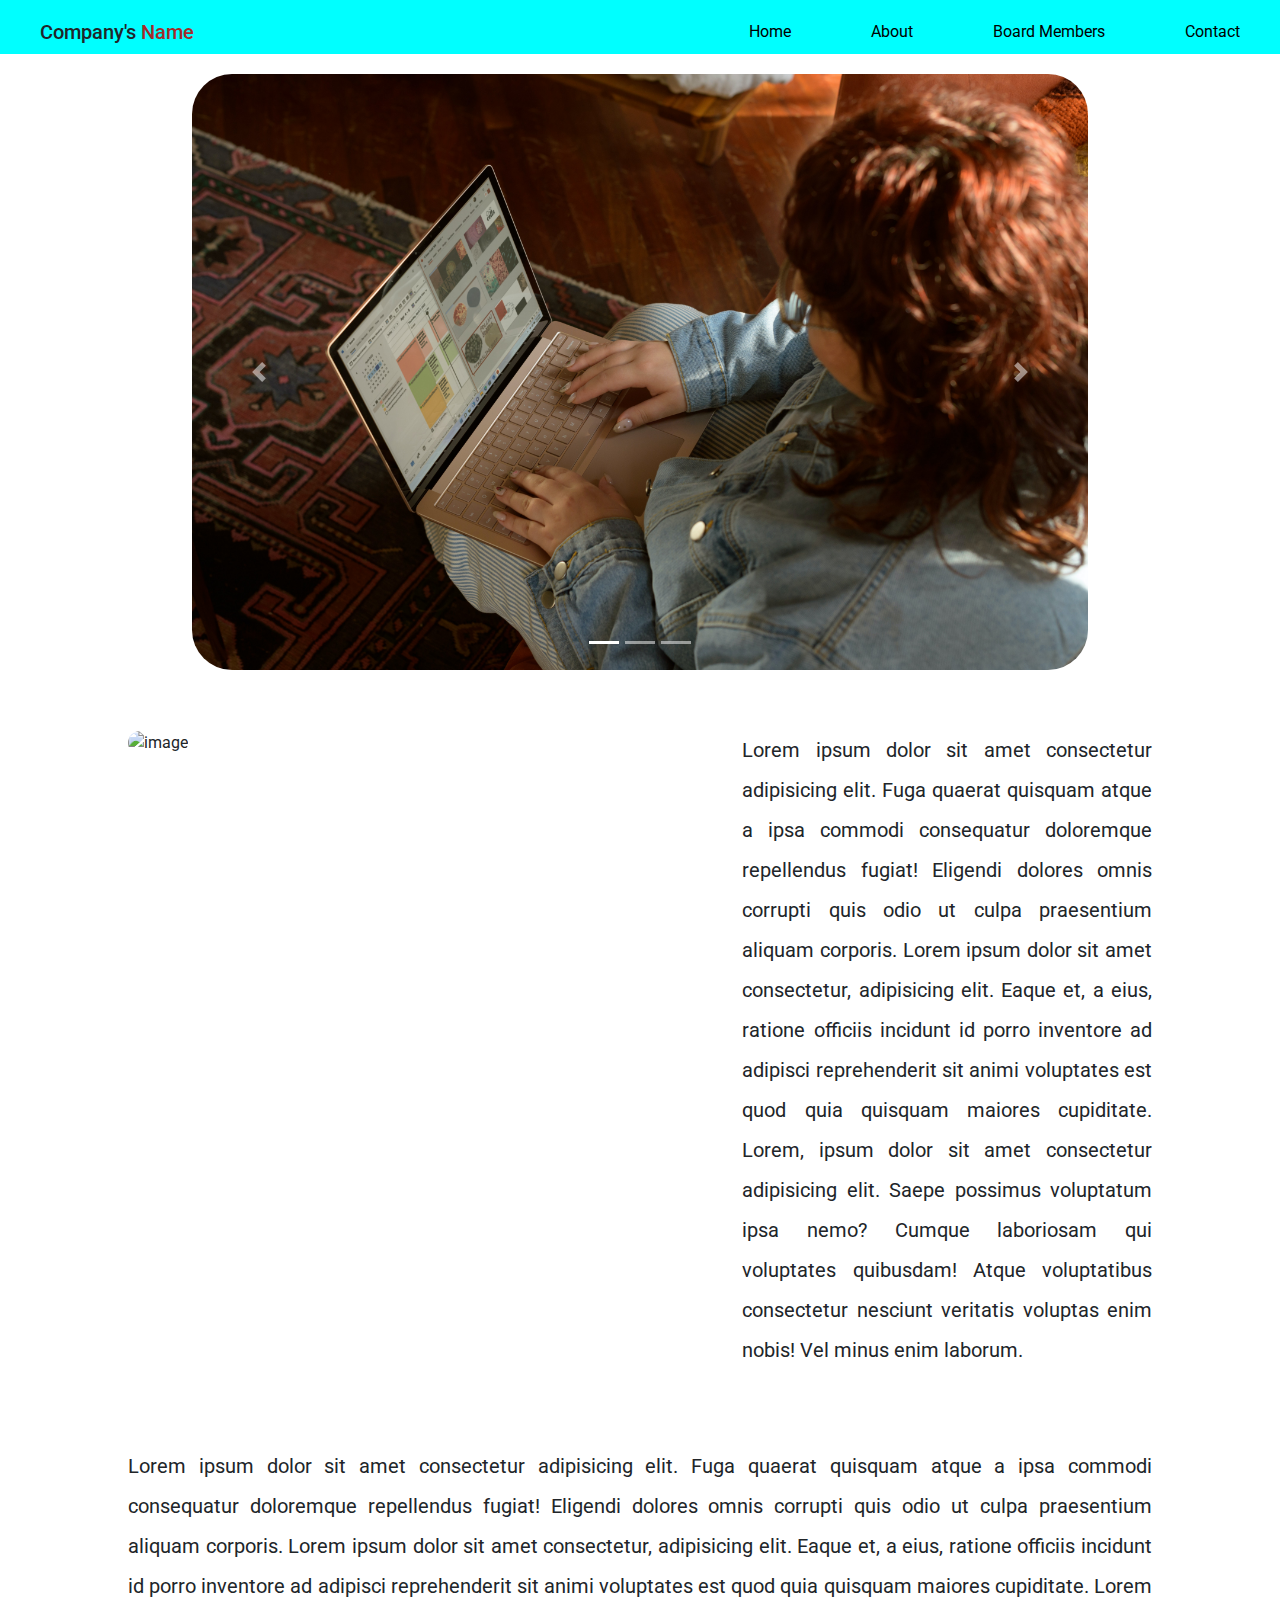
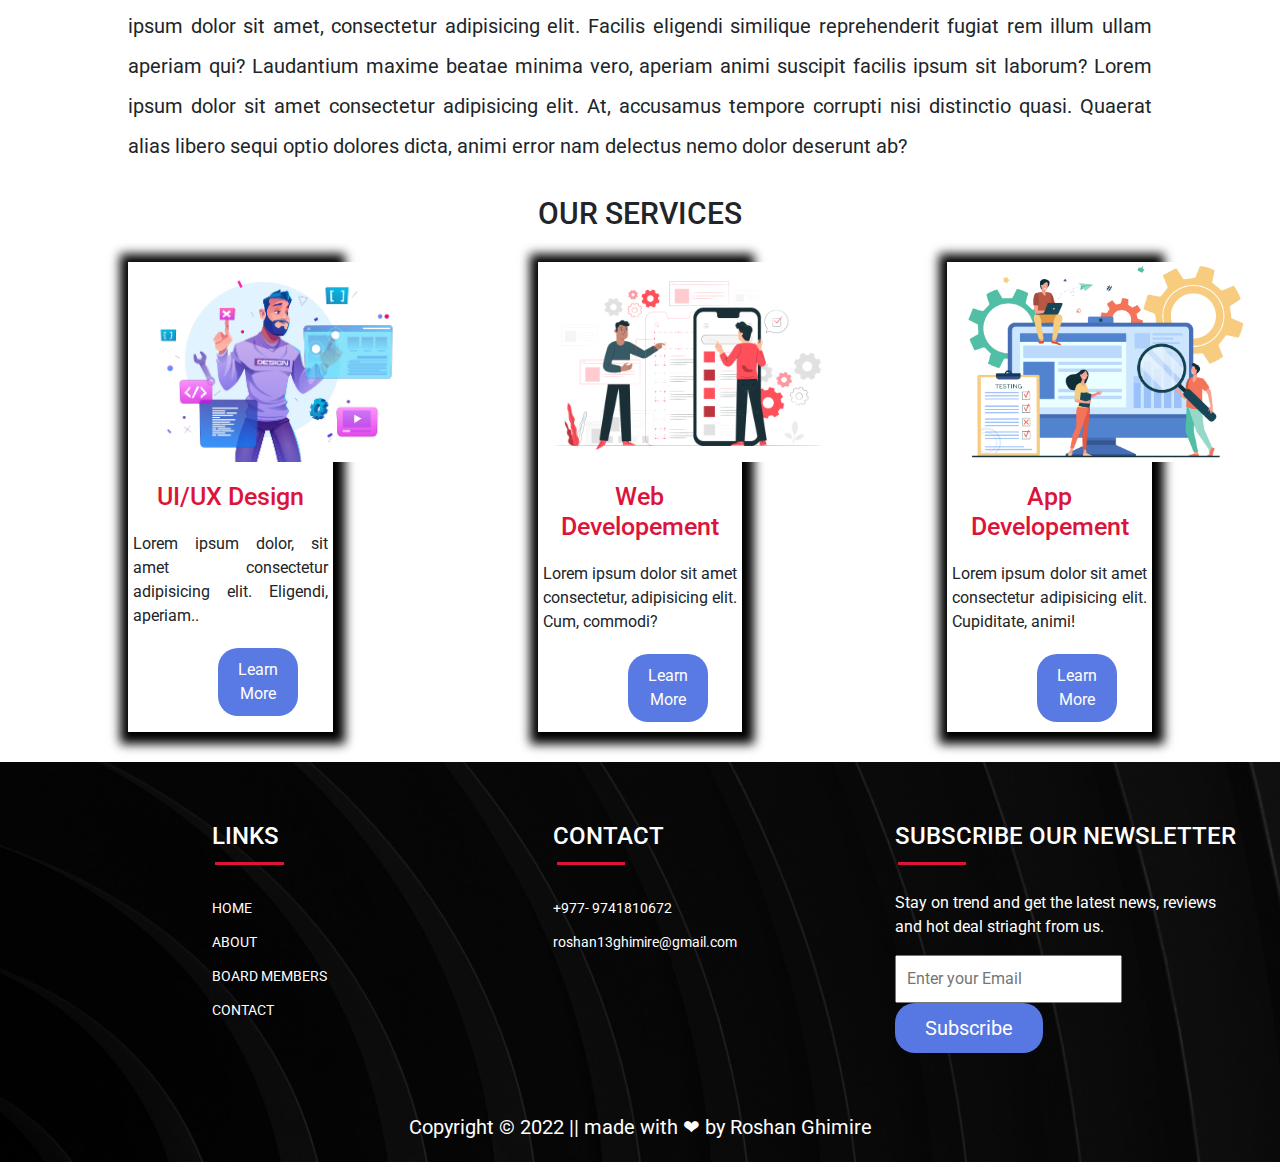
==== commit 55a44d37: "Updated Services" ====
--- a/index.html
+++ b/index.html
@@ -125,16 +125,22 @@
         </div>
         <div class="services-content flex flex-sb flex-col r-wd-90">
             <div class="services-card wd-20 ">
-                <img src="images/img1.jpg" alt="images" height="300px" width="300px" />
-                <h1 class="image-name f-20 r-fs-20">UI/UX Design</h1>
+                <img src="images/services-1.jpg" alt="images" height="200px" width="300px" />
+                <h1 class="image-name f-25 r-fs-20">UI/UX Design</h1>
+                <p class = "services-text">Lorem ipsum dolor, sit amet consectetur adipisicing elit. Eligendi, aperiam..</p>
+                <button class = "button1">Learn More</button>
             </div>
             <div class="services-card wd-20 ">
-                <img src="images/img2.jpg" alt="images" height="300px" width="300px" />
-                <h1 class="image-name f-20 r-fs-20">UI/UX Design</h1>
+                <img src="images/services-2.jpg" alt="images" height="200px" width="300px" />
+                <h1 class="image-name f-25 r-fs-20">Web Developement</h1>
+                <p class = "services-text">Lorem ipsum dolor sit amet consectetur, adipisicing elit. Cum, commodi?</p>
+                <button class = "button1">Learn More</button>
             </div>
             <div class="services-card wd-20 ">
-                <img src="images/img3.jpg" alt="images" height="300px" width="300px" />
-                <h1 class="image-name f-20 r-fs-20">UI/UX Design</h1>
+                <img src="images/services-3.jpg" alt="images" height="200px" width="300px" />
+                <h1 class="image-name f-25 r-fs-20">App Developement</h1>
+                <p class = "services-text">Lorem ipsum dolor sit amet consectetur adipisicing elit. Cupiditate, animi!</p>
+                <button class = "button1">Learn More</button>
             </div>
         </div>
     </div>
--- a/style.css
+++ b/style.css
@@ -133,13 +133,32 @@
 .services-content{
     flex-wrap: wrap;
 }
+.services-card{
+    background-color: white;
+    box-shadow: 2px 2px 10px 10px black;
+}
 .services-card img{
-    border-radius:20px;
     object-fit: cover;
     margin-bottom: 20px;
 }
-.services-card img:hover{
-    transform: scale(1.1);
+.image-name{
+    text-align: center;
+    color:crimson;
+}
+.services-text{
+    margin:20px 5px;
+    text-align: justify;
+}
+.button1{
+    padding:10px 20px;
+    margin:10px 90px;
+    background-color: var(--darkblue);
+    outline: none;
+    border: none;
+    color: white;
+    border-radius: 20px;
+    display: flex;
+
 }
 
 /* Footer */
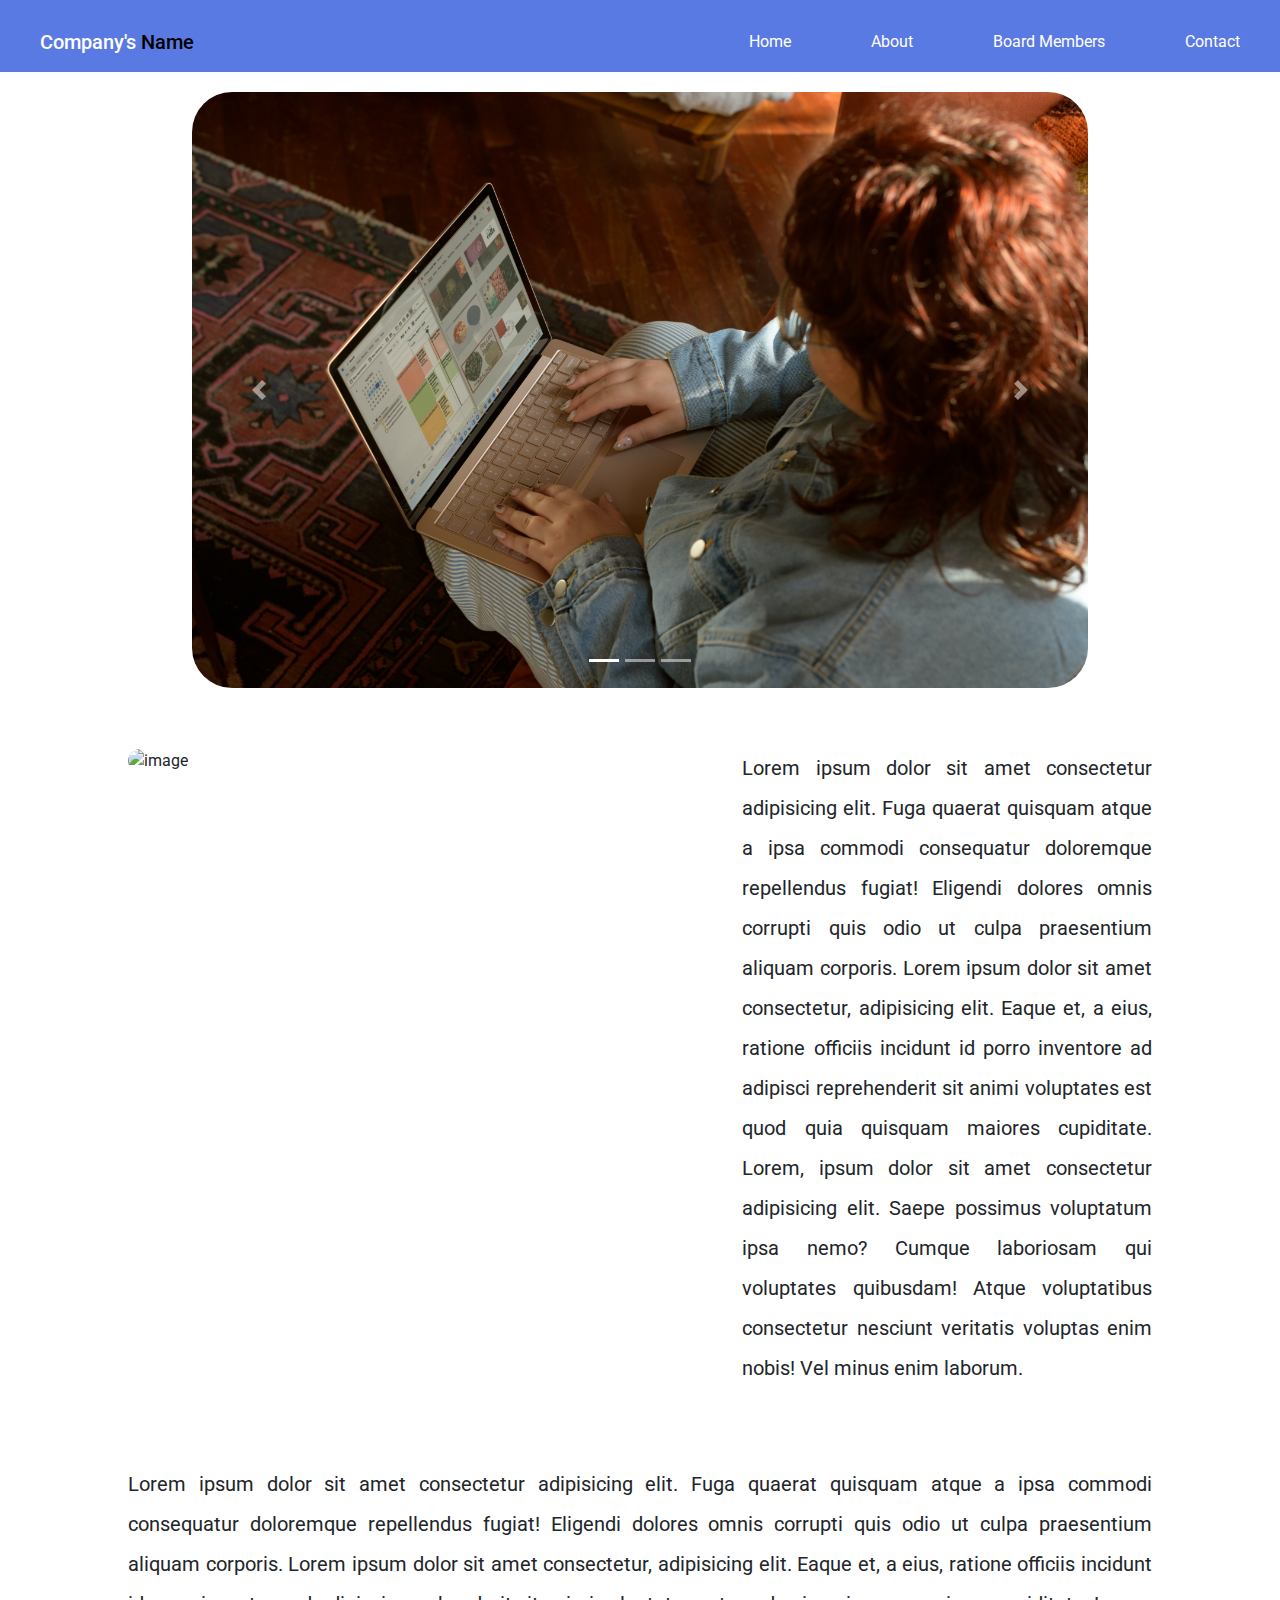
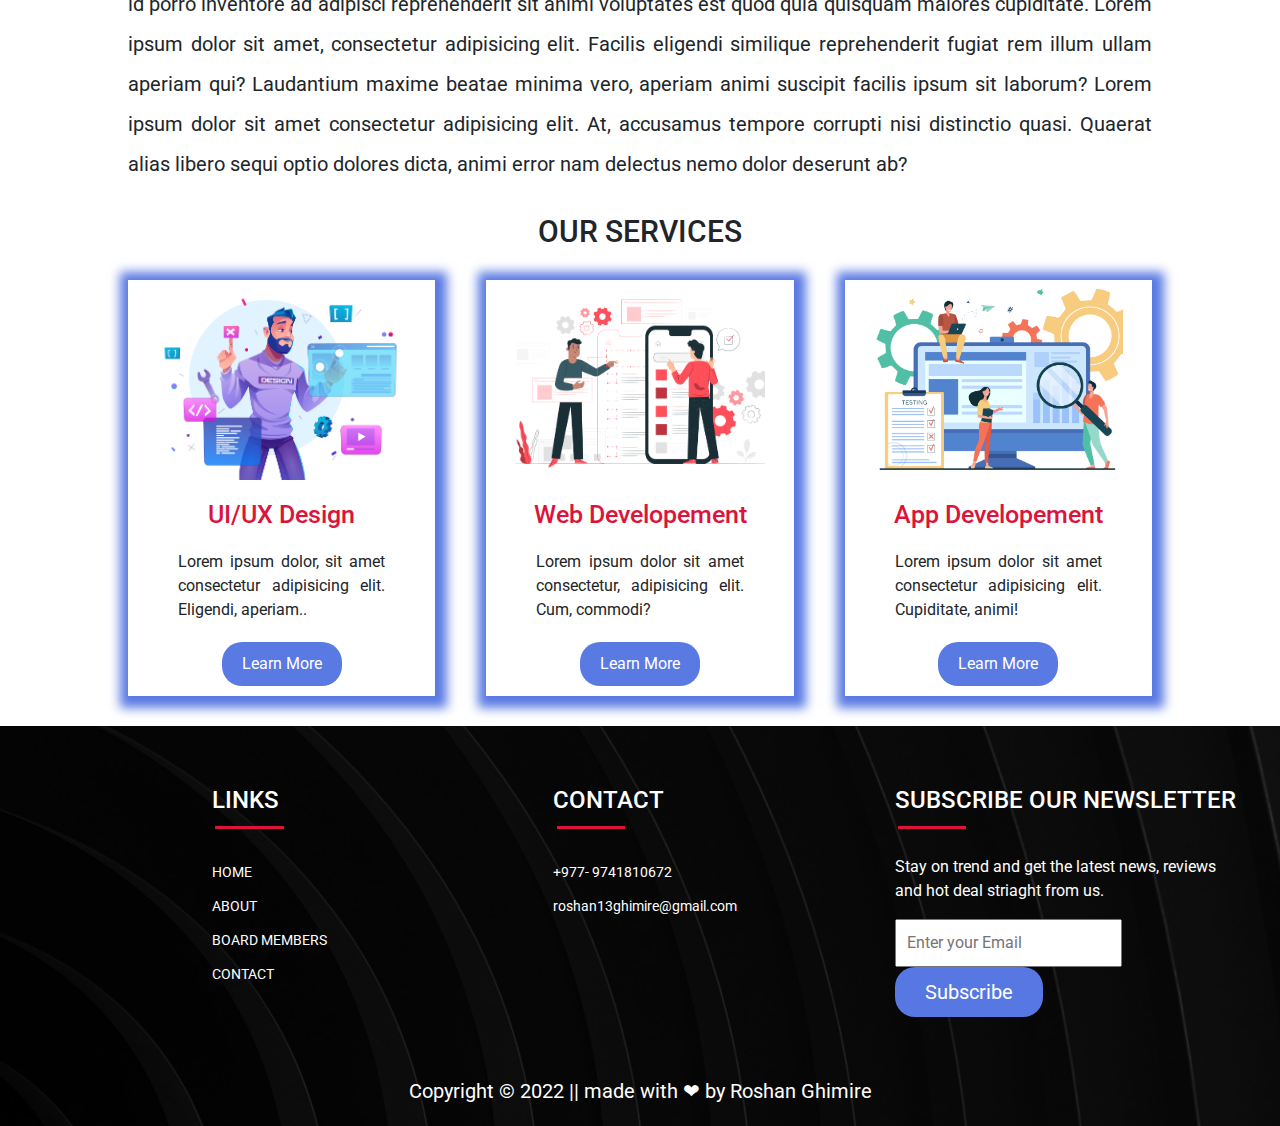
==== commit ade2b617: "Made services abit nicer." ====
--- a/index.html
+++ b/index.html
@@ -124,20 +124,20 @@
             <h1 class="our-services-text f-30">OUR SERVICES</h1>
         </div>
         <div class="services-content flex flex-sb flex-col r-wd-90">
-            <div class="services-card wd-20 ">
-                <img src="images/services-1.jpg" alt="images" height="200px" width="300px" />
+            <div class="services-card wd-30 ">
+                <img src="images/services-1.jpg" alt="images" height="200px" width="250px" />
                 <h1 class="image-name f-25 r-fs-20">UI/UX Design</h1>
                 <p class = "services-text">Lorem ipsum dolor, sit amet consectetur adipisicing elit. Eligendi, aperiam..</p>
                 <button class = "button1">Learn More</button>
             </div>
-            <div class="services-card wd-20 ">
-                <img src="images/services-2.jpg" alt="images" height="200px" width="300px" />
+            <div class="services-card wd-30 ">
+                <img src="images/services-2.jpg" alt="images" height="200px" width="250px" />
                 <h1 class="image-name f-25 r-fs-20">Web Developement</h1>
                 <p class = "services-text">Lorem ipsum dolor sit amet consectetur, adipisicing elit. Cum, commodi?</p>
                 <button class = "button1">Learn More</button>
             </div>
-            <div class="services-card wd-20 ">
-                <img src="images/services-3.jpg" alt="images" height="200px" width="300px" />
+            <div class="services-card wd-30 ">
+                <img src="images/services-3.jpg" alt="images" height="200px" width="250px" />
                 <h1 class="image-name f-25 r-fs-20">App Developement</h1>
                 <p class = "services-text">Lorem ipsum dolor sit amet consectetur adipisicing elit. Cupiditate, animi!</p>
                 <button class = "button1">Learn More</button>
--- a/style.css
+++ b/style.css
@@ -50,6 +50,9 @@
 .wd-40{
     width: 40%;
 }
+.wd-30{
+    width:30%;
+}
 .text-justify{
     text-align: justify;
 }
@@ -59,25 +62,26 @@
     position: relative;
 }
 .header{
-    height:6vh;
-    background-color: aqua;
+    height:8vh;
+    background-color: var(--darkblue);
 }
 .company-name{
-    padding:20px 40px;
+    padding:30px 40px;
+    color:white;
 }
 .span-name{
-    color:brown
+    color:black;
 }
 .nav-list{
     list-style: none;
 }
 .nav-list-item{
     float:left;
-    padding:20px 40px;
+    padding:30px 40px;
     cursor:pointer;
 }
 .nav-list-item-links{
-    color:black;  
+    color:white;  
     text-decoration: none;
 }
 .nav-list-item-links:hover{
@@ -130,34 +134,37 @@
     text-align: center;
     margin:30px;
 }
-.services-content{
-    flex-wrap: wrap;
-}
 .services-card{
     background-color: white;
-    box-shadow: 2px 2px 10px 10px black;
+    box-shadow: 2px 2px 10px 10px var(--darkblue);
+    flex-flow: wrap;
 }
 .services-card img{
     object-fit: cover;
     margin-bottom: 20px;
+    display: block;
+    margin-left: auto;
+    margin-right: auto;
 }
 .image-name{
     text-align: center;
     color:crimson;
 }
 .services-text{
-    margin:20px 5px;
+    margin:20px 50px;
     text-align: justify;
 }
 .button1{
     padding:10px 20px;
-    margin:10px 90px;
+    display:block;
+    margin-bottom: 10px;
+    margin-left: auto;
+    margin-right: auto;
     background-color: var(--darkblue);
     outline: none;
     border: none;
     color: white;
     border-radius: 20px;
-    display: flex;
 
 }
 
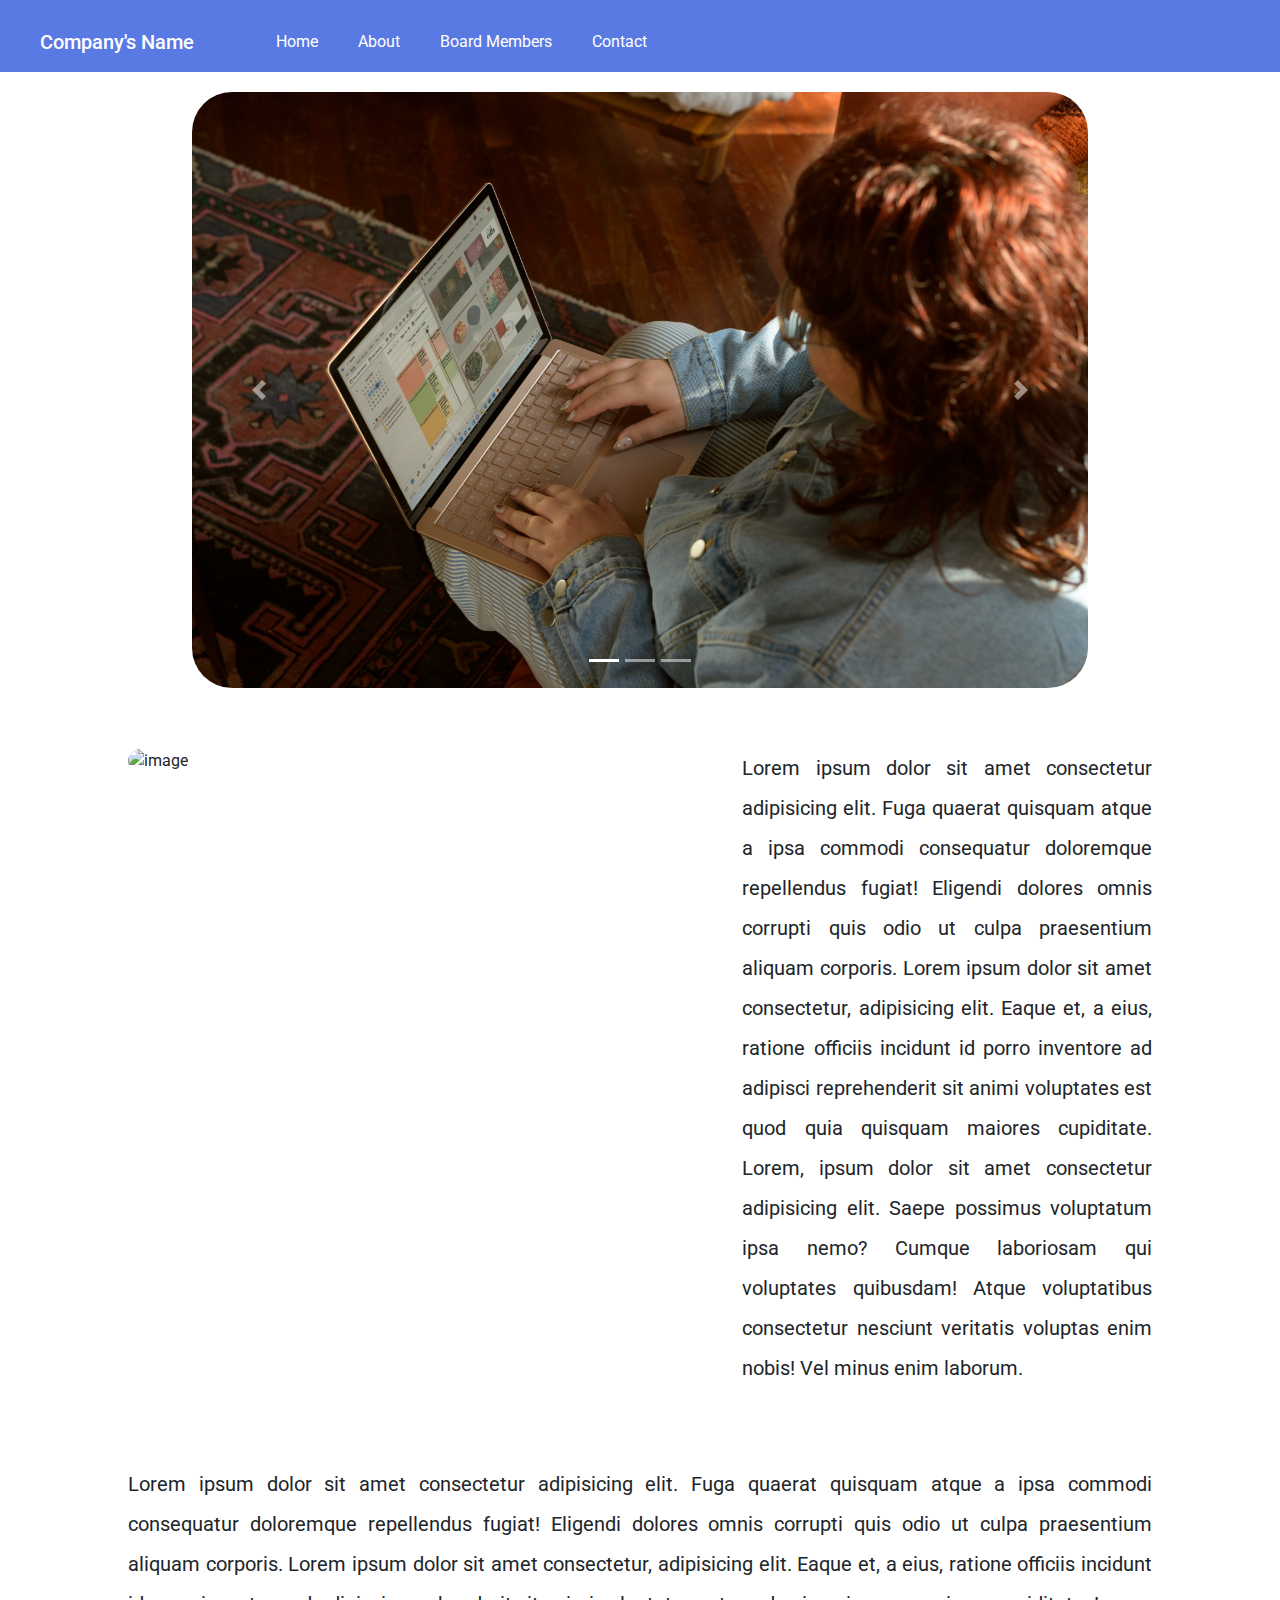
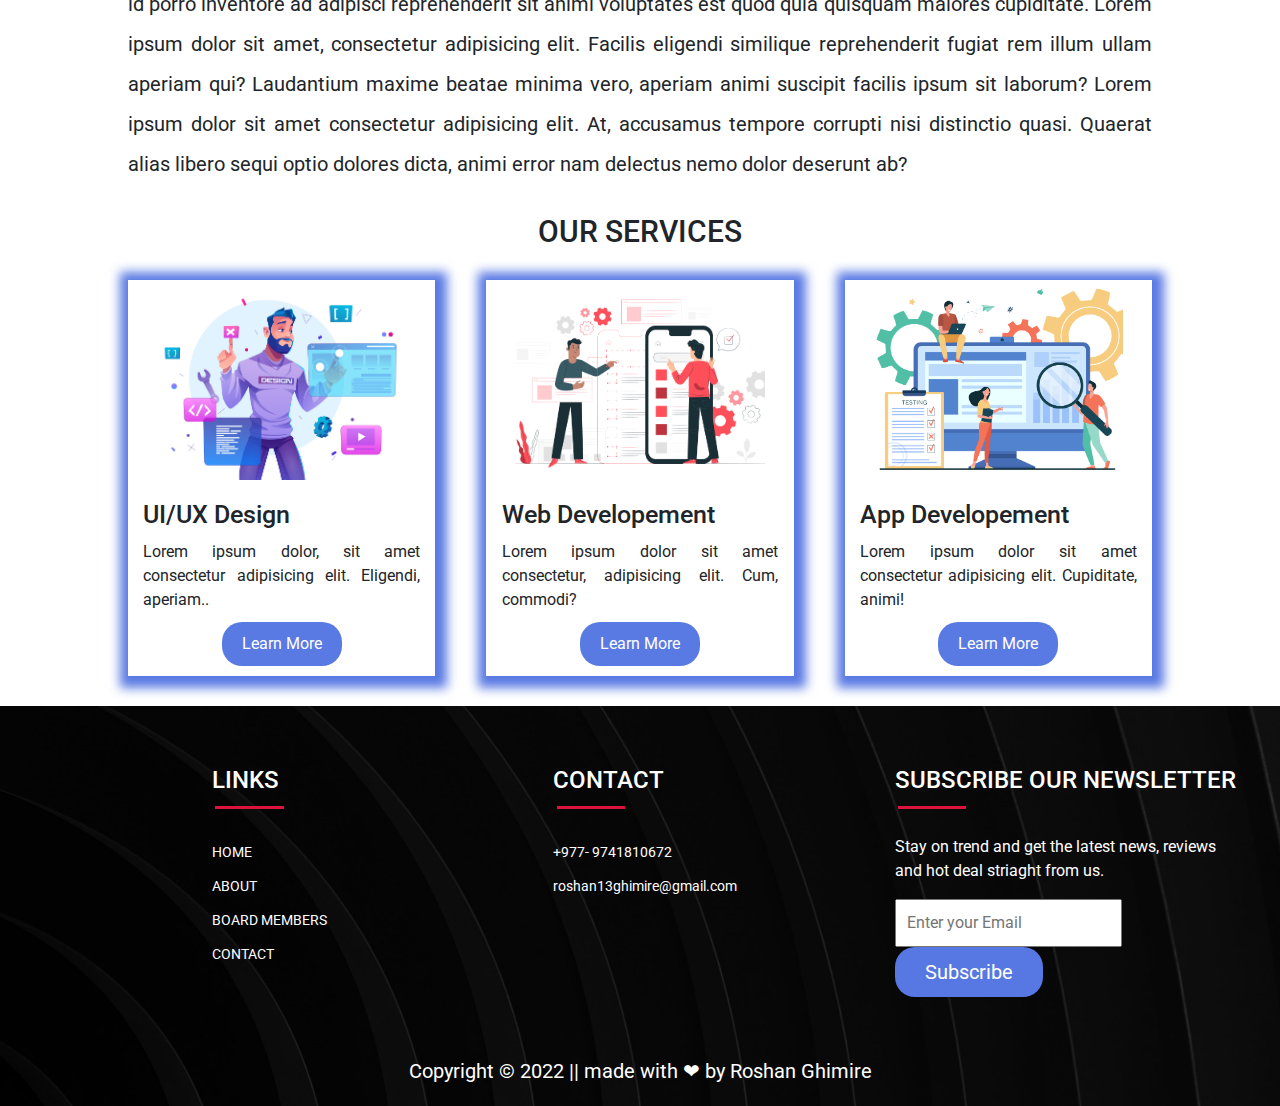
==== commit 088d1720: "Updated Everything" ====
--- a/index.html
+++ b/index.html
@@ -28,9 +28,9 @@
     <div class="main">
         <header class="header flex flex-sb">
             <div class="company-name">
-                <h1 class="company-name-text f-20">Company's <span class="span-name">Name</span></h1>
-            </div>
-            <div class="nav" id="navbar">
+                <h1 class="company-name-text f-20">Company's Name</h1>
+            </div>
+            <div class="nav wd-80" id="navbar">
                 <ul class="nav-list">
                     <li class="nav-list-item"><a class="nav-list-item-links" href="#">Home</a></li>
                     <li class="nav-list-item"><a class="nav-list-item-links" href="pages/about-us.html">About</a></li>
--- a/style.css
+++ b/style.css
@@ -69,15 +69,12 @@
     padding:30px 40px;
     color:white;
 }
-.span-name{
-    color:black;
-}
 .nav-list{
     list-style: none;
 }
 .nav-list-item{
     float:left;
-    padding:30px 40px;
+    padding:30px 20px;
     cursor:pointer;
 }
 .nav-list-item-links{
@@ -85,7 +82,8 @@
     text-decoration: none;
 }
 .nav-list-item-links:hover{
-    color:crimson;
+    color:black;
+    text-decoration: none;
 }
 .fa-solid.fa-bars {
     display: none;
@@ -146,13 +144,15 @@
     margin-left: auto;
     margin-right: auto;
 }
-.image-name{
-    text-align: center;
-    color:crimson;
-}
-.services-text{
-    margin:20px 50px;
+.image-name {
+    width: 90%;
+    margin: 0px auto;
+    text-align: left;
+}
+.services-text {
     text-align: justify;
+    width: 90%;
+    margin: 10px auto;
 }
 .button1{
     padding:10px 20px;
@@ -285,7 +285,7 @@
 .emp img:hover + .emp-name{
     display: block;
     animation: mymove 2s;
-    animation-iteration-count: 1
+    animation-iteration-count: 1;
 }
 
 /* Contact */
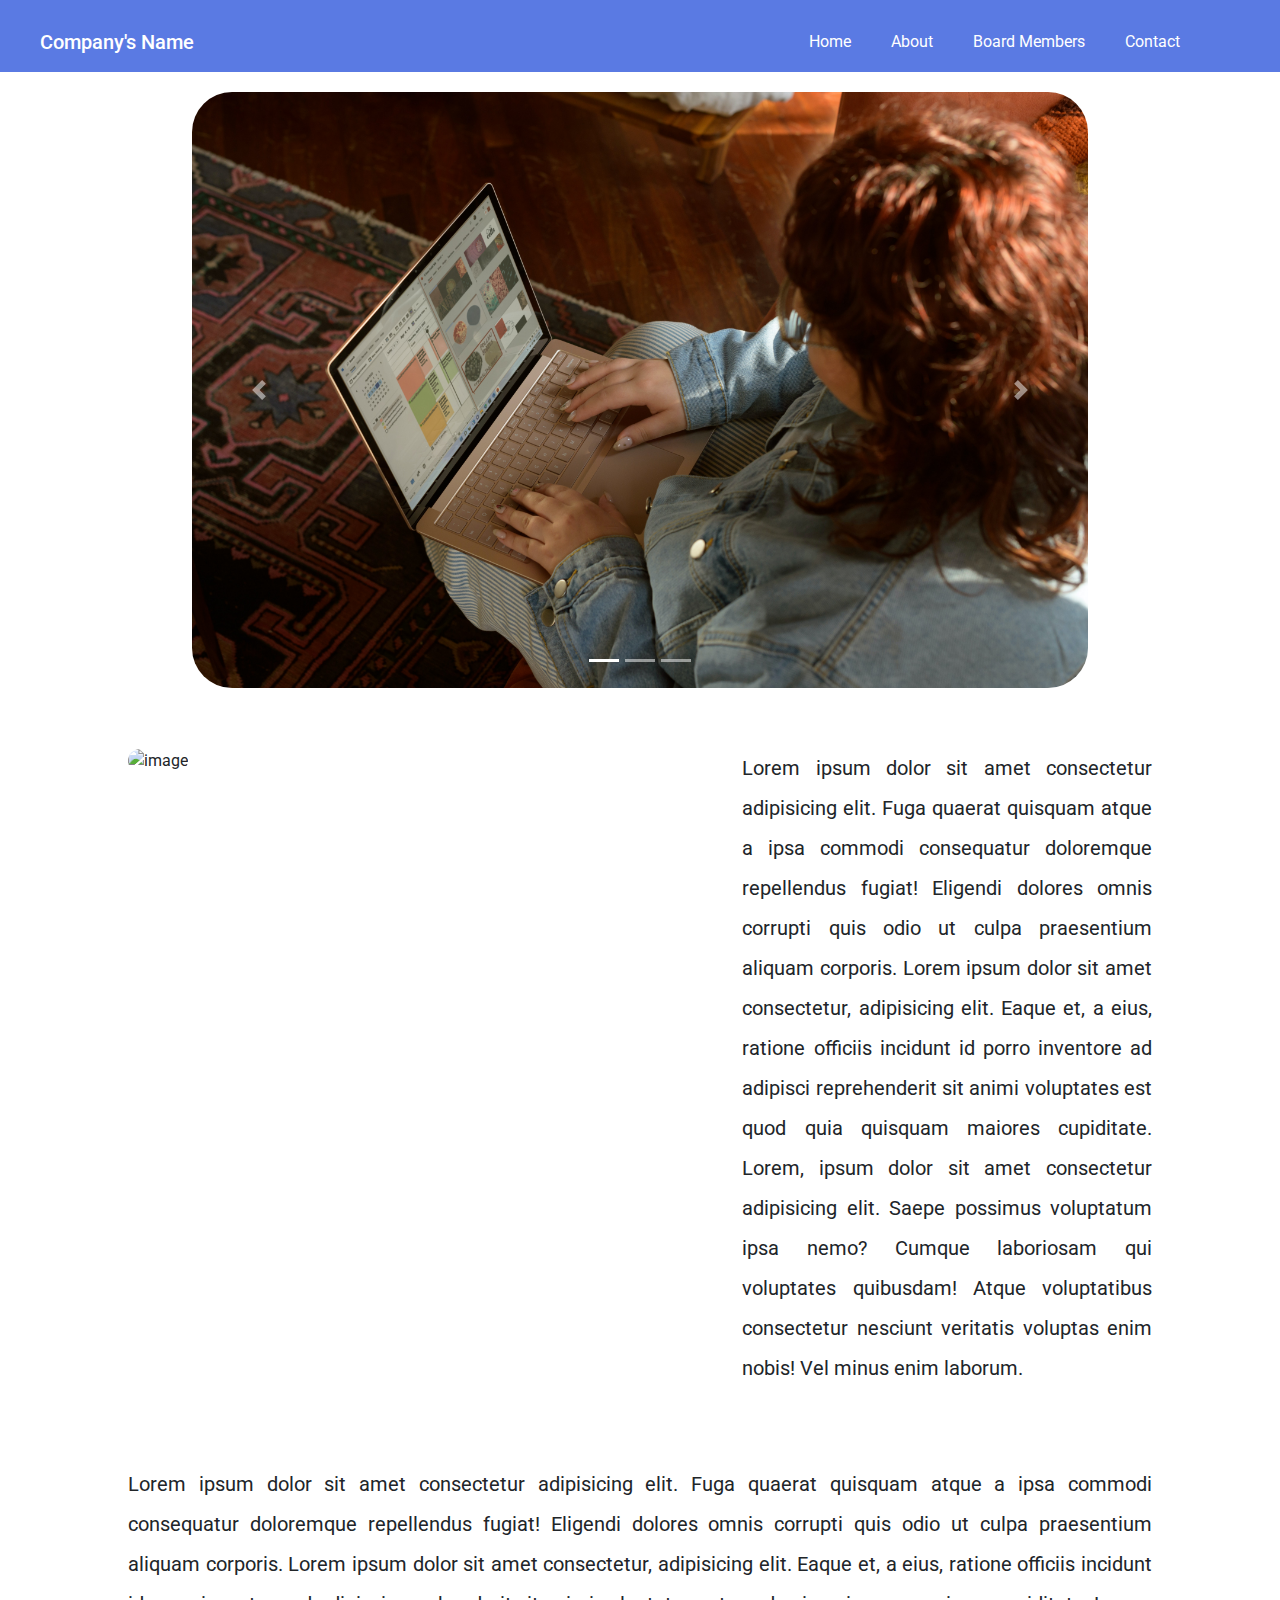
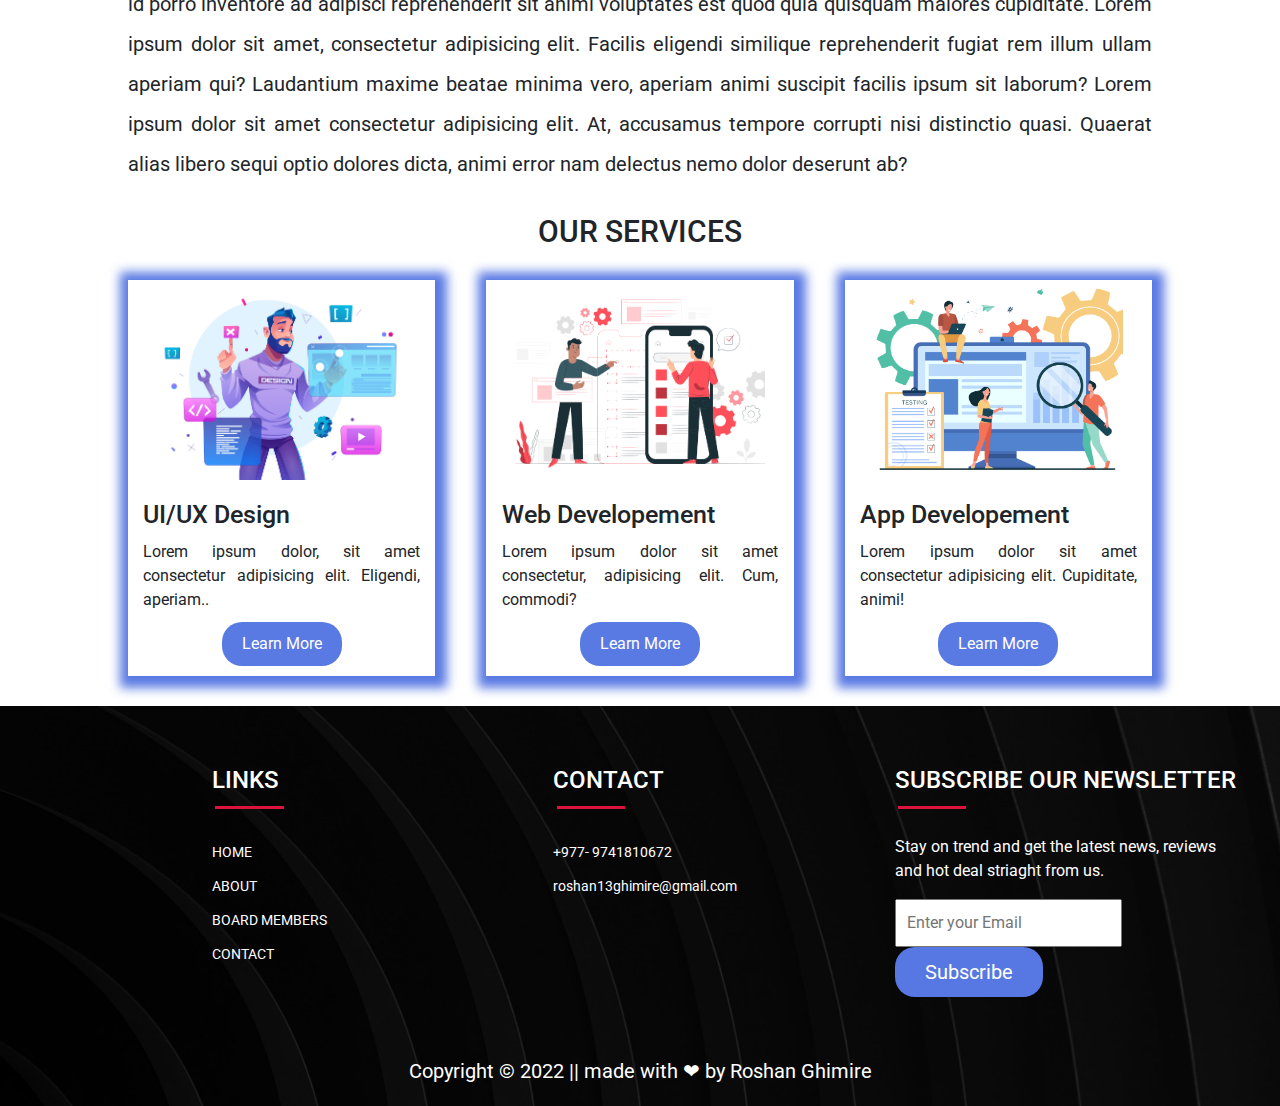
==== commit 390bd9a9: "Nav Updated" ====
--- a/index.html
+++ b/index.html
@@ -30,7 +30,7 @@
             <div class="company-name">
                 <h1 class="company-name-text f-20">Company's Name</h1>
             </div>
-            <div class="nav wd-80" id="navbar">
+            <div class="nav" id="navbar">
                 <ul class="nav-list">
                     <li class="nav-list-item"><a class="nav-list-item-links" href="#">Home</a></li>
                     <li class="nav-list-item"><a class="nav-list-item-links" href="pages/about-us.html">About</a></li>
--- a/style.css
+++ b/style.css
@@ -71,6 +71,7 @@
 }
 .nav-list{
     list-style: none;
+    margin-right: 80px;
 }
 .nav-list-item{
     float:left;
